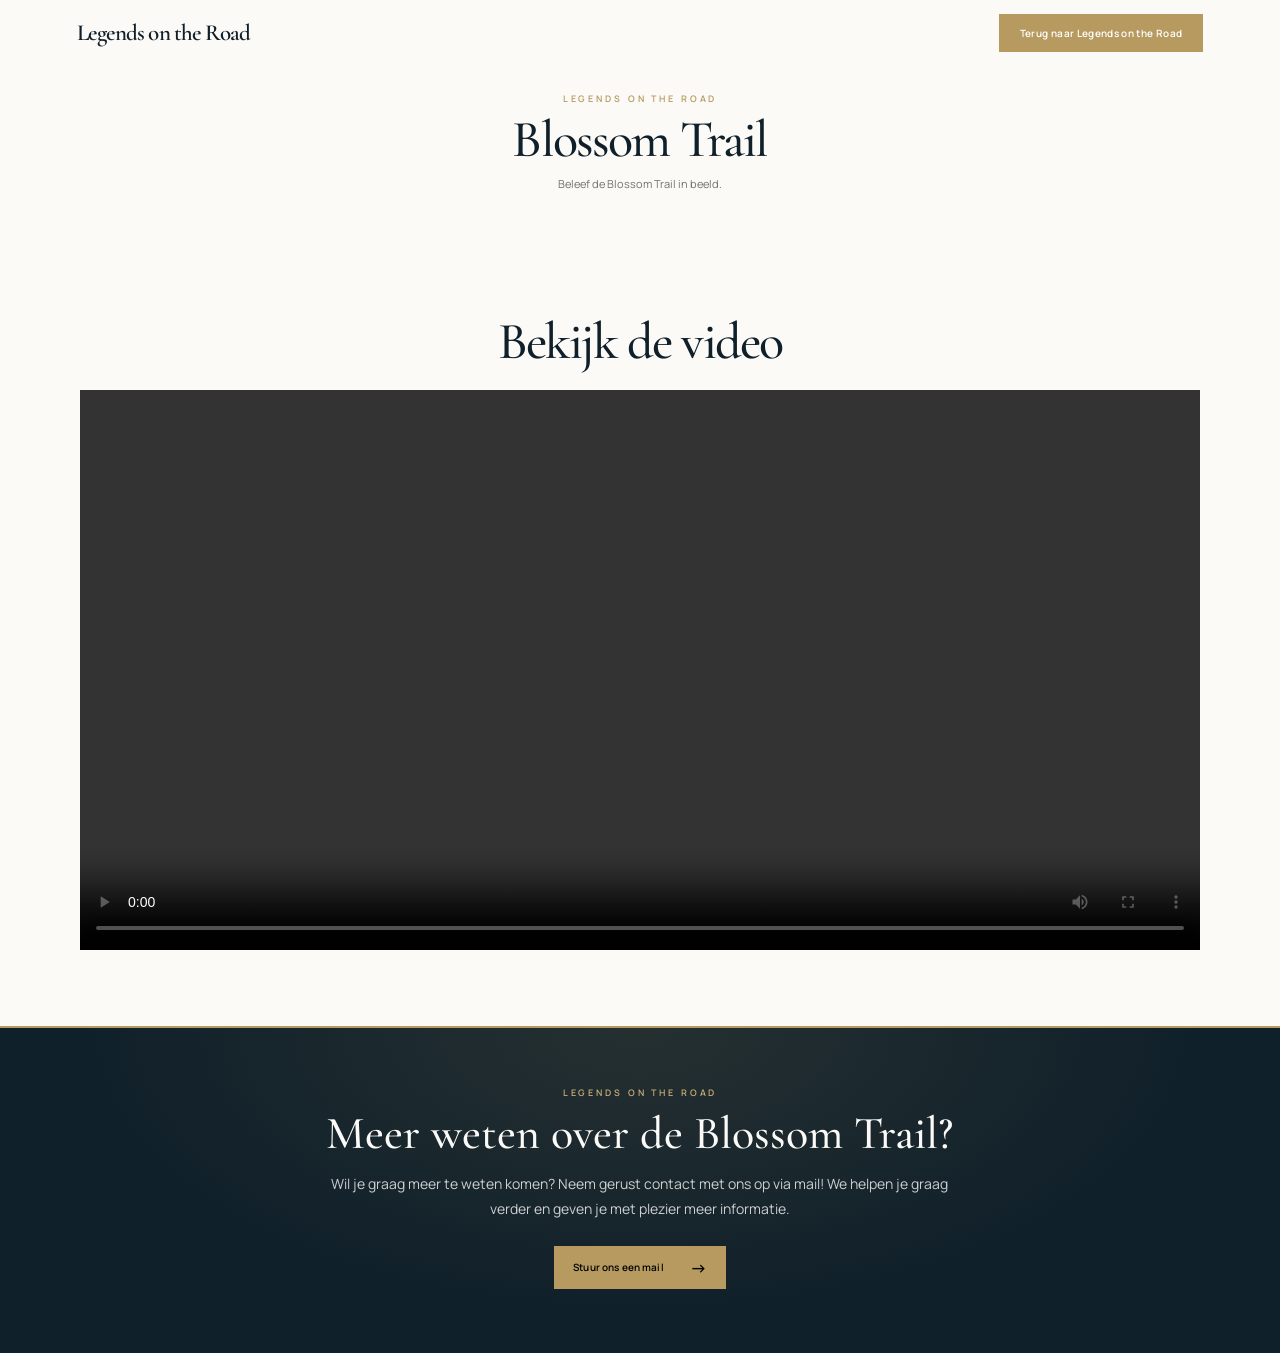
==== blossom-trail.html @ 5935bf8f "Fix Blossom Trail stylesheet cache Co-authored-by: Copilot <223556219+Copilot@users.noreply.github.c" ====
<!doctype html>
<html lang="nl-BE">
<head>
	<meta charset="utf-8">
	<meta name="viewport" content="width=device-width, initial-scale=1">
	<meta name="description" content="Bekijk de video van de Blossom Trail van Legends on the Road.">
	<link rel="preconnect" href="https://fonts.googleapis.com">
	<link rel="preconnect" href="https://fonts.gstatic.com" crossorigin>
	<link href="https://fonts.googleapis.com/css2?family=Cormorant+Garamond:wght@400;500;600;700&family=Manrope:wght@400;500;600;700&display=swap" rel="stylesheet">
	<link rel="stylesheet" href="css/style.css?v=3">
	<script src="js/rally-options.js" defer></script>
	<title>Blossom Trail | Legends on the Road</title>
</head>
<body class="tour-page">
	<header>
		<nav class="site-navigation" aria-label="Hoofdnavigatie">
			<a class="brand-wordmark" href="index.html">Legends on the Road</a>
			<a class="contact-btn" href="index.html#home">Terug naar Legends on the Road</a>
		</nav>
	</header>

	<main>
		<section class="photo-gallery wrap" aria-labelledby="blossom-title">
			<div class="gallery-heading">
				<p class="eyebrow">LEGENDS ON THE ROAD</p>
				<h1 id="blossom-title">Blossom Trail</h1>
				<p>Beleef de Blossom Trail in beeld.</p>
			</div>
		</section>

		<section class="tour-video wrap" aria-labelledby="blossom-video-title">
			<div class="gallery-heading tour-video-heading">
				<h2 id="blossom-video-title">Bekijk de video</h2>
			</div>
			<video controls playsinline preload="metadata">
				<source src="video/blossom-trail.mp4" type="video/mp4">
				Je browser ondersteunt geen HTML-video.
			</video>
		</section>

		<section class="blossom-contact" aria-labelledby="blossom-contact-title">
			<div class="blossom-contact-inner wrap">
				<p class="eyebrow">LEGENDS ON THE ROAD</p>
				<h2 id="blossom-contact-title">Meer weten over de Blossom Trail?</h2>
				<p class="blossom-contact-copy">Wil je graag meer te weten komen? Neem gerust contact met ons op via mail! We helpen je graag verder en geven je met plezier meer informatie.</p>
				<button class="primary-btn" type="button" id="open-contact" aria-haspopup="dialog" aria-controls="contact-dialog">Stuur ons een mail <span>→</span></button>
			</div>
		</section>
	</main>

	<dialog class="rally-options" id="contact-dialog" aria-labelledby="contact-dialog-title">
		<div class="rally-options-heading">
			<div>
				<p class="eyebrow">BLOSSOM TRAIL</p>
				<h2 id="contact-dialog-title">Neem contact op</h2>
			</div>
			<button class="rally-options-close" type="button" aria-label="Sluiten" data-close-contact>×</button>
		</div>
		<p>Wil je graag meer te weten komen over de Blossom Trail? Stuur ons gerust een e-mail. We helpen je graag verder.</p>
		<p class="contact-email">Mail ons via <a href="mailto:info@legendsontheroad.be">info@legendsontheroad.be</a>.</p>
	</dialog>
</body>
</html>
---- css/style.css ----
:root {
	--ink: #10202a;
	--ink-soft: #182b35;
	--paper: #f5f2ec;
	--paper-light: #fbfaf7;
	--gold: #b69a60;
	--gold-light: #c7ad76;
	--muted: #b6b5b0;
	--serif: "Cormorant Garamond", Georgia, serif;
	--sans: "Manrope", Arial, sans-serif;
}

* {
	box-sizing: border-box;
}

.visually-hidden {
	position: absolute;
	width: 1px;
	height: 1px;
	padding: 0;
	margin: -1px;
	overflow: hidden;
	clip: rect(0, 0, 0, 0);
	white-space: nowrap;
	border: 0;
}

html {
	scroll-behavior: smooth;
}

body {
	margin: 0;
	background: var(--paper-light);
	color: var(--ink);
	font-family: var(--sans);
	font-size: 14px;
	-webkit-font-smoothing: antialiased;
}

a {
	color: inherit;
	text-decoration: none;
}

.site-header {
	position: relative;
	isolation: isolate;
	min-height: 520px;
	overflow: hidden;
	background:
		radial-gradient(ellipse at 72% 56%, rgba(182, 154, 96, 0.2), transparent 32%),
		linear-gradient(105deg, rgba(10, 20, 25, 0.94) 0%, rgba(15, 27, 31, 0.72) 49%, rgba(16, 25, 27, 0.2) 100%),
		linear-gradient(180deg, #35423c 0%, #242c29 54%, #111a1c 100%);
	color: var(--paper-light);
}

.home-page .site-header {
	min-height: 100vh;
	min-height: 100svh;
	background:
		linear-gradient(90deg, rgba(10, 20, 25, 0.76) 0%, rgba(10, 20, 25, 0.38) 48%, rgba(10, 20, 25, 0.05) 100%),
		url("../images/home-hero.png") center / cover no-repeat;
	background-position: center, center calc(50% + 20px);
}

.home-page .site-navigation {
	position: relative;
	min-height: 72px;
	background: transparent;
	color: var(--paper-light);
}

.home-page .brand {
	position: absolute;
	top: calc(50% + 56px);
	left: 50%;
	transform: translate(-50%, -50%);
}

.home-page .brand-wordmark {
	font-size: clamp(40px, 7vw, 96px);
	font-weight: 700;
	line-height: 0.8;
}

.home-page .contact-btn {
	margin-left: auto;
}

.home-page .hero-inner {
	align-items: flex-start;
	justify-content: flex-start;
	width: 96%;
	min-height: calc(100vh - 72px);
	min-height: calc(100svh - 72px);
	margin-left: 2%;
	margin-right: auto;
	padding-top: clamp(116px, calc(4vh + 96px), 132px);
}

.home-page .hero-copy {
	text-align: left;
}

.home-page .hero-tagline {
	position: absolute;
	bottom: 64px;
	left: 50%;
	margin: 0;
	transform: translateX(-50%);
	color: var(--paper-light);
	font-family: var(--serif);
	font-size: clamp(22px, 3.4vw, 40px);
	font-weight: 500;
	line-height: 0.9;
	letter-spacing: 0.02em;
	text-align: center;
	white-space: nowrap;
}

.home-page .hero-tagline-dash {
	font-family: Arial, sans-serif;
}

.home-page .hero-copy > .hero-welcome {
	justify-content: flex-start;
}

.home-page .hero-copy h1 {
	margin-bottom: 180px;
}

.home-page .hero-copy > p:not(.hero-welcome) {
	margin: 150px 0 14px;
	font-size: clamp(14px, 1.3vw, 17px);
}

.home-page .hero-copy .primary-btn {
	margin-right: auto;
	margin-left: 0;
}

.site-header::before,
.site-header::after {
	position: absolute;
	z-index: -1;
	content: "";
	pointer-events: none;
}

.home-page .site-header::before,
.home-page .site-header::after {
	display: none;
}

.site-header::before {
	inset: 70px 0 0;
	background:
		linear-gradient(90deg, rgba(12, 22, 26, 0.48), transparent 76%),
		repeating-linear-gradient(90deg, transparent 0 14%, rgba(20, 27, 23, 0.2) 14.3% 14.7%, transparent 15% 23%),
		radial-gradient(ellipse at 78% 42%, rgba(214, 174, 99, 0.52), transparent 16%),
		linear-gradient(165deg, transparent 0 65%, rgba(13, 18, 18, 0.48) 65.3% 66%, transparent 66.3%);
	opacity: 0.9;
}

.site-header::after {
	right: -8%;
	bottom: 0;
	width: 66%;
	height: 39%;
	background: linear-gradient(165deg, transparent 0 45%, rgba(8, 14, 16, 0.55) 45.4% 46%, transparent 46.4%);
}

.site-navigation {
	display: flex;
	align-items: center;
	justify-content: space-between;
	gap: 32px;
	min-height: 72px;
	padding: 0 max(6vw, calc((100vw - 1240px) / 2));
	background: var(--paper-light);
	color: var(--ink);
}

.brand-wordmark {
	font-family: var(--serif);
	font-size: 23px;
	font-weight: 600;
	letter-spacing: -0.04em;
	white-space: nowrap;
}

.site-navigation ul {
	display: flex;
	align-items: center;
	gap: clamp(22px, 3.3vw, 52px);
	margin: 0;
	padding: 0;
	list-style: none;
}

.site-navigation li,
.contact-btn {
	font-size: 10px;
	font-weight: 600;
	letter-spacing: 0.035em;
}

.site-navigation li a {
	transition: color 180ms ease;
}

.site-navigation li a:hover,
.site-navigation li a:focus-visible {
	color: var(--gold);
}

.contact-btn {
	padding: 12px 21px;
	border: 0;
	background: var(--gold);
	color: #fff;
	font-family: var(--sans);
	cursor: pointer;
	transition: background-color 180ms ease;
}

.contact-btn:hover,
.contact-btn:focus-visible {
	background: #987c45;
}

.hero-inner {
	display: flex;
	align-items: center;
	width: min(1120px, 88%);
	min-height: 448px;
	margin: 0 auto;
	padding: 56px 0 72px;
}

.hero-copy {
	max-width: 600px;
}

.hero-copy > .hero-welcome {
	display: flex;
	align-items: center;
	gap: 12px;
	margin: 0 0 18px;
	color: var(--gold-light);
	font-size: 10px;
	font-weight: 600;
	letter-spacing: 0.18em;
	text-transform: uppercase;
}

.hero-welcome::before {
	width: 28px;
	height: 1px;
	background: var(--gold-light);
	content: "";
}

.hero-copy h1 {
	margin: 0 0 14px;
	font-family: var(--serif);
	font-size: clamp(46px, 6.2vw, 76px);
	font-weight: 500;
	line-height: 0.9;
	letter-spacing: -0.045em;
}

.hero-copy h1 span {
	color: #e4d6b7;
}

.hero-copy > p {
	margin: 22px 0 28px;
	color: rgba(255, 255, 255, 0.83);
	font-size: 12px;
	letter-spacing: 0.025em;
}

.primary-btn {
	display: inline-flex;
	align-items: center;
	justify-content: space-between;
	gap: 26px;
	min-height: 43px;
	padding: 0 19px;
	border: 0;
	background: var(--gold);
	color: #030303;
	font-size: 10px;
	font-weight: 600;
	font-family: var(--sans);
	letter-spacing: 0.015em;
	cursor: pointer;
	transition: background-color 180ms ease, transform 180ms ease;
}

.primary-btn:hover,
.primary-btn:focus-visible {
	transform: translateY(-1px);
	background: #987c45;
}

.primary-btn span {
	font-size: 17px;
	line-height: 1;
}

.rally-options {
	width: min(520px, calc(100% - 32px));
	max-width: none;
	max-height: calc(100vh - 32px);
	padding: clamp(26px, 5vw, 40px);
	overflow-y: auto;
	border: 1px solid #ded9ce;
	background: var(--paper-light);
	color: var(--ink);
	box-shadow: 0 24px 70px rgba(10, 20, 25, 0.28);
}

.rally-options[open] {
	display: block;
}

.rally-options::backdrop {
	background: rgba(10, 20, 25, 0.72);
	backdrop-filter: blur(3px);
}

.rally-options-heading {
	display: flex;
	align-items: flex-start;
	justify-content: space-between;
	gap: 18px;
}

#rally-options .rally-options-heading {
	margin-bottom: 20px;
}

.rally-options-heading .eyebrow {
	margin-bottom: 8px;
	color: var(--gold);
	font-size: 9px;
	letter-spacing: 0.12em;
}

.rally-options h2 {
	margin: 0;
	font-family: var(--serif);
	font-size: clamp(30px, 6vw, 40px);
	font-weight: 500;
	line-height: 1;
}

.rally-options-close {
	display: grid;
	flex: 0 0 36px;
	width: 36px;
	height: 36px;
	place-items: center;
	border: 1px solid #ded9ce;
	background: transparent;
	color: var(--ink);
	font: 400 25px/1 var(--sans);
	cursor: pointer;
}

.rally-options > p {
	margin: 16px 0 22px;
	color: #70716b;
	font-size: 12px;
	line-height: 1.6;
}

.contact-email a {
	color: var(--ink);
	font-weight: 600;
	text-decoration: underline;
	text-decoration-color: var(--gold);
	text-underline-offset: 3px;
}

.contact-requirements {
	display: grid;
	gap: 7px;
	margin: -8px 0 18px;
	padding-left: 20px;
	color: #70716b;
	font-size: 12px;
	line-height: 1.5;
}

.contact-requirements li::marker {
	color: var(--gold);
}

.rally-options > .contact-email {
	margin: 16px 0 0;
}

.rally-options-links {
	display: grid;
	gap: 10px;
}

.rally-options-links .primary-btn {
	width: 100%;
	text-align: left;
}

.rally-options-links .blossom-trail-btn {
	color: #fff;
}

.rally-options-links .primary-btn.light {
	border: 1px solid var(--gold);
	color: var(--ink);
}

.divider {
	display: flex;
	align-items: center;
	gap: 22px;
	padding: 19px 0;
	color: var(--gold);
	text-align: center;
}

.divider::before,
.divider::after {
	flex: 1;
	height: 1px;
	background: #ded9ce;
	content: "";
}

.divider span,
.eyebrow,
.partners-header {
	font-size: 9px;
	font-weight: 600;
	letter-spacing: 0.32em;
}

.photo-gallery {
	padding-top: 26px;
	padding-bottom: 66px;
	scroll-margin-top: 20px;
}

.home-page .photo-gallery,
.home-page main > .divider {
	display: none;
}

.gallery-page main {
	min-height: calc(100vh - 72px);
}

.gallery-heading {
	margin-bottom: 25px;
	text-align: center;
}

.gallery-heading .eyebrow {
	margin: 0 0 9px;
	color: var(--gold);
}

.gallery-heading h1,
.gallery-heading h2 {
	margin: 0;
	font-family: var(--serif);
	font-size: clamp(36px, 4.5vw, 52px);
	font-weight: 500;
	line-height: 1;
	letter-spacing: -0.035em;
}

.gallery-heading > p:last-child {
	margin: 10px 0 0;
	color: #70716b;
	font-size: 11px;
}

.gallery-grid {
	max-width: 850px;
	margin: 0 auto;
}

.gallery-grid img {
	display: none;
	width: 100%;
	height: clamp(240px, 56vw, 520px);
	background: #e7e2d8;
	object-fit: cover;
}

.tour-page .gallery-grid img {
	object-fit: contain;
}

.gallery-grid img.is-active {
	display: block;
	animation: gallery-fade-in 280ms ease-out;
}

@keyframes gallery-fade-in {
	from {
		opacity: 0.55;
	}

	to {
		opacity: 1;
	}
}

.gallery-controls {
	display: flex;
	align-items: center;
	justify-content: center;
	gap: 22px;
	margin: 17px auto 0;
}

.gallery-arrow {
	min-height: 40px;
	padding: 0 15px;
	border: 1px solid #ded9ce;
	background: transparent;
	color: var(--ink);
	font: 600 10px var(--sans);
	cursor: pointer;
	transition: border-color 180ms ease, background-color 180ms ease, color 180ms ease;
}

.gallery-arrow:hover,
.gallery-arrow:focus-visible {
	border-color: var(--gold);
	background: var(--gold);
	color: #fff;
}

.gallery-status {
	min-width: 52px;
	color: #70716b;
	font-size: 10px;
	font-variant-numeric: tabular-nums;
	text-align: center;
}

.wrap {
	width: min(1120px, 88%);
	margin-right: auto;
	margin-left: auto;
}

.next-rally {
	display: grid;
	grid-template-columns: 1.08fr 0.92fr;
	min-height: 390px;
	margin-top: 8px;
	background: var(--ink);
	color: var(--paper-light);
}

.rally-image {
	position: relative;
	min-height: 350px;
	overflow: hidden;
	background:
		linear-gradient(180deg, rgba(19, 34, 35, 0.08), rgba(14, 26, 30, 0.2)),
		repeating-linear-gradient(90deg, transparent 0 11%, rgba(29, 37, 28, 0.36) 11.3% 12%, transparent 12.3% 21%),
		radial-gradient(ellipse at 58% 18%, #ddc18a 0, #997b4c 20%, #425044 54%, #182526 100%);
}

.rally-image img {
	display: block;
	width: 100%;
	height: 100%;
	min-height: 350px;
	object-fit: contain;
}

.rally-content {
	display: flex;
	flex-direction: column;
	align-items: flex-start;
	justify-content: center;
	padding: clamp(34px, 5vw, 68px);
}

.eyebrow {
	margin: 0 0 14px;
	color: var(--gold-light);
}

.rally-content h2 {
	margin: 0;
	font-family: var(--serif);
	font-size: clamp(35px, 4vw, 50px);
	font-weight: 500;
	line-height: 0.98;
	letter-spacing: -0.035em;
}

.date {
	margin: 13px 0 0;
	color: #e0d2b0;
	font-family: var(--serif);
	font-size: 20px;
}

.rule {
	width: 36px;
	height: 1px;
	margin: 21px 0 16px;
	background: var(--gold);
}

.summary,
.price {
	margin: 0;
	color: rgba(255, 255, 255, 0.78);
	font-size: 11px;
	line-height: 1.7;
}

.price {
	margin-top: 8px;
}

.primary-btn.light {
	margin-top: 22px;
}

.route-strip {
	display: grid;
	grid-template-columns: repeat(4, 1fr);
	margin-top: 0;
	padding: 27px 0;
	background: var(--ink);
	color: var(--paper-light);
}

.route-item {
	display: flex;
	flex-direction: column;
	align-items: center;
	gap: 6px;
	padding: 0 12px;
	text-align: center;
}

.route-item + .route-item {
	border-left: 1px solid rgba(255, 255, 255, 0.14);
}

.route-item span {
	font-family: var(--serif);
	font-size: 17px;
}

.route-item small {
	color: var(--gold-light);
	font-size: 9px;
	letter-spacing: 0.08em;
}

.partners {
	padding: 39px 0 48px;
	text-align: center;
}

.partners-header {
	margin-bottom: 25px;
	color: var(--gold);
}

.partners-grid {
	display: grid;
	grid-template-columns: repeat(4, 1fr);
	align-items: center;
	gap: 20px;
	color: #62635e;
	font-family: var(--serif);
	font-size: clamp(17px, 2vw, 23px);
	font-weight: 600;
}

.partners-grid img {
	display: block;
	width: 100%;
	height: 110px;
	object-fit: contain;
}

.tour-hero {
	position: relative;
	isolation: isolate;
	display: flex;
	align-items: center;
	min-height: 510px;
	overflow: hidden;
	background:
		linear-gradient(90deg, rgba(10, 20, 25, 0.93), rgba(10, 20, 25, 0.32)),
		radial-gradient(ellipse at 72% 46%, rgba(216, 177, 101, 0.68), transparent 23%),
		linear-gradient(145deg, #53604d 0%, #293832 47%, #101c22 100%);
	color: var(--paper-light);
}

.tour-hero::before,
.tour-hero::after {
	position: absolute;
	z-index: -1;
	content: "";
	pointer-events: none;
}

.tour-hero::before {
	inset: 0;
	background:
		repeating-linear-gradient(90deg, transparent 0 12%, rgba(15, 24, 19, 0.28) 12.3% 13%, transparent 13.3% 22%),
		linear-gradient(165deg, transparent 0 69%, rgba(9, 16, 18, 0.66) 69.3% 70%, transparent 70.3%);
}

.tour-hero::after {
	right: 0;
	bottom: 0;
	left: 0;
	height: 42%;
	background: linear-gradient(0deg, rgba(9, 16, 18, 0.42), transparent);
}

.tour-hero-content {
	width: min(1120px, 88%);
	margin: 0 auto;
	padding: 72px 0 90px;
}

.tour-hero h1 {
	margin: 0;
	font-family: var(--serif);
	font-size: clamp(64px, 9vw, 108px);
	font-weight: 500;
	line-height: 0.78;
	letter-spacing: -0.055em;
}

.tour-hero h1 span {
	color: #e4d6b7;
}

.tour-hero-content > p:not(.eyebrow) {
	margin: 25px 0 29px;
	color: rgba(255, 255, 255, 0.85);
	font-size: 13px;
}

.tour-hero-note {
	position: absolute;
	right: max(6vw, calc((100vw - 1240px) / 2));
	bottom: 26px;
	color: rgba(255, 255, 255, 0.72);
	font-size: 9px;
	letter-spacing: 0.3em;
}

.tour-intro {
	max-width: 760px;
	padding-top: 88px;
	padding-bottom: 88px;
	text-align: center;
}

.tour-intro .eyebrow {
	color: var(--gold);
}

.tour-intro h2,
.tour-section-heading h2,
.tour-details h2 {
	margin: 0;
	font-family: var(--serif);
	font-size: clamp(39px, 5vw, 58px);
	font-weight: 500;
	line-height: 0.98;
	letter-spacing: -0.035em;
}

.tour-intro > p:last-child {
	max-width: 620px;
	margin: 20px auto 0;
	color: #64665f;
	font-size: 13px;
	line-height: 1.9;
}

.tour-route {
	display: grid;
	grid-template-columns: 0.7fr 1.3fr;
	gap: 64px;
	padding-top: 54px;
	padding-bottom: 75px;
	border-top: 1px solid #ded9ce;
}

.tour-section-heading .eyebrow,
.tour-details .eyebrow {
	color: var(--gold);
}

.tour-stops {
	border-top: 1px solid #ded9ce;
}

.tour-stop {
	display: grid;
	grid-template-columns: 42px 1fr auto;
	align-items: center;
	gap: 16px;
	padding: 19px 0;
	border-bottom: 1px solid #ded9ce;
}

.tour-stop-number {
	color: var(--gold);
	font-family: var(--serif);
	font-size: 22px;
}

.tour-stop h3 {
	margin: 0;
	font-family: var(--serif);
	font-size: 23px;
	font-weight: 600;
}

.tour-stop p {
	margin: 4px 0 0;
	color: #70716b;
	font-size: 10px;
}

.tour-stop small {
	color: #858176;
	font-size: 8px;
	font-weight: 600;
	letter-spacing: 0.16em;
}

.tour-participants {
	padding-top: 24px;
	padding-bottom: 78px;
}

.tour-participants > .tour-section-heading {
	max-width: 530px;
	margin-bottom: 30px;
}

.tour-participants > .tour-section-heading > p:last-child {
	margin: 12px 0 0;
	color: #70716b;
	font-size: 12px;
	line-height: 1.7;
}

.participant-grid {
	display: grid;
	grid-template-columns: repeat(3, minmax(0, 1fr));
	gap: 16px;
	margin: 0;
	padding: 0;
	list-style: none;
}

.participants-more {
	display: flex;
	flex-direction: column;
	margin-top: 22px;
}

.participants-more summary {
	display: flex;
	width: fit-content;
	margin: 0 auto 22px;
	cursor: pointer;
	list-style: none;
}

.participants-more summary::-webkit-details-marker {
	display: none;
}

.participants-more summary span {
	transition: transform 180ms ease;
}

.participants-more[open] summary span {
	transform: rotate(180deg);
}

.participants-more[open] > .participant-grid {
	order: 1;
}

.participants-more[open] > summary {
	order: 2;
	margin-top: 22px;
	margin-bottom: 0;
}

.participant-card {
	position: relative;
	min-height: 154px;
	padding: 24px 21px 19px;
	border: 1px solid #e5e0d7;
	background: #fffefa;
}

.participant-number {
	position: absolute;
	top: 17px;
	right: 19px;
	color: var(--gold);
	font-family: var(--serif);
	font-size: 17px;
}

.participant-card h3 {
	min-height: 47px;
	margin: 0;
	padding-right: 32px;
	font-family: var(--serif);
	font-size: 20px;
	font-weight: 600;
	line-height: 1.05;
}

.participant-copilot {
	margin: -2px 0 8px;
	color: #858176;
	font-size: 9px;
	font-style: italic;
}

.participant-car {
	display: flex;
	justify-content: space-between;
	gap: 10px;
	margin: 14px 0 0;
	padding-top: 10px;
	border-top: 1px solid #e5e0d7;
	color: #62635e;
	font-size: 10px;
}

.participant-car span {
	color: var(--gold);
	font-variant-numeric: tabular-nums;
}

.tour-details {
	padding: 58px 0;
	background: var(--ink);
	color: var(--paper-light);
}

.tour-details-inner {
	display: grid;
	grid-template-columns: 1fr 1fr;
	align-items: center;
	gap: 60px;
}

.tour-facts {
	border-top: 1px solid rgba(255, 255, 255, 0.18);
}

.tour-facts div {
	display: flex;
	justify-content: space-between;
	gap: 20px;
	padding: 15px 0;
	border-bottom: 1px solid rgba(255, 255, 255, 0.18);
	font-size: 11px;
}

.tour-facts span {
	color: rgba(255, 255, 255, 0.64);
}

.tour-facts strong {
	font-weight: 500;
	text-align: right;
}

.tour-back {
	display: flex;
	justify-content: center;
	padding-top: 34px;
	padding-bottom: 42px;
}

:focus-visible {
	outline: 2px solid var(--gold);
	outline-offset: 4px;
}

@media (max-width: 760px) {
	.site-navigation {
		flex-wrap: wrap;
		gap: 0 18px;
		padding: 15px 6%;
	}

	.brand-wordmark {
		font-size: 21px;
	}

	.home-page .brand-wordmark {
		font-size: clamp(23px, 6vw, 28px);
	}

	.site-navigation ul {
		order: 3;
		justify-content: space-between;
		width: 100%;
		gap: 12px;
		padding-top: 14px;
	}

	.site-navigation li {
		font-size: 9px;
	}

	.contact-btn {
		margin-left: auto;
		padding: 10px 15px;
	}

	.site-header {
		min-height: 470px;
	}

	.hero-inner {
		min-height: 398px;
	}

	.next-rally {
		grid-template-columns: 1fr;
	}

	.rally-image,
	.rally-image img {
		min-height: 280px;
		max-height: 360px;
	}

	.rally-content {
		padding: 36px 8%;
	}

	.tour-route,
	.tour-details-inner {
		grid-template-columns: 1fr;
		gap: 30px;
	}

	.participant-grid {
		grid-template-columns: repeat(2, minmax(0, 1fr));
	}

	.tour-intro {
		padding-top: 65px;
		padding-bottom: 65px;
	}
}

@media (max-width: 360px) {
	.home-page .brand-wordmark {
		font-size: 20px;
	}

	.home-page .contact-btn {
		padding-right: 10px;
		padding-left: 10px;
	}
}

@media (max-width: 480px) {
	.site-navigation ul {
		flex-wrap: wrap;
		justify-content: flex-start;
		column-gap: 19px;
		row-gap: 10px;
	}

	.site-header {
		min-height: 430px;
	}

	.hero-inner {
		min-height: 358px;
		padding-top: 44px;
	}

	.home-page .hero-inner {
		padding-top: 116px;
	}

	.hero-copy h1 {
		font-size: clamp(43px, 12vw, 58px);
	}

	.wrap {
		width: 90%;
	}

	.divider {
		gap: 12px;
		padding: 17px 0;
	}

	.divider span {
		font-size: 8px;
		letter-spacing: 0.2em;
		white-space: nowrap;
	}

	.rally-image,
	.rally-image img {
		min-height: 225px;
	}

	.photo-gallery {
		padding-top: 20px;
		padding-bottom: 46px;
	}

	.gallery-controls {
		gap: 12px;
	}

	.gallery-arrow {
		min-height: 38px;
		padding: 0 11px;
	}

	.route-strip {
		grid-template-columns: repeat(2, 1fr);
		gap: 21px 0;
		padding: 25px 0;
	}

	.route-item:nth-child(3) {
		border-left: 0;
	}

	.partners-grid {
		grid-template-columns: repeat(2, 1fr);
		row-gap: 21px;
	}

	.tour-hero {
		min-height: 430px;
	}

	.tour-hero h1 {
		font-size: clamp(58px, 16vw, 78px);
	}

	.tour-hero-note {
		right: 5%;
		font-size: 7px;
	}

	.tour-route {
		padding-top: 38px;
		padding-bottom: 48px;
	}

	.tour-stop {
		grid-template-columns: 32px 1fr;
		gap: 12px;
	}

	.tour-stop small {
		grid-column: 2;
	}

	.tour-details {
		padding: 45px 0;
	}

	.tour-participants {
		padding-bottom: 55px;
	}

	.participant-grid {
		gap: 10px;
	}

	.participant-card {
		min-height: 150px;
		padding: 21px 13px 15px;
	}

	.participant-card h3 {
		font-size: 18px;
	}

	.participant-number {
		top: 12px;
		right: 12px;
		font-size: 15px;
	}

	.participant-car {
		font-size: 9px;
	}
}

@media (prefers-reduced-motion: reduce) {
	html {
		scroll-behavior: auto;
	}

	.gallery-grid img.is-active {
		animation: none;
	}

	* {
		transition-duration: 0.01ms !important;
	}
}

.tour-page {
	background: var(--paper-light);
}

.tour-page .site-navigation {
	min-height: 66px;
}

.tour-page .tour-hero {
	display: grid;
	grid-template-columns: 1.08fr 0.92fr;
	align-items: stretch;
	width: min(1120px, 88%);
	min-height: 0;
	margin: 24px auto 0;
	background: var(--ink);
}

.tour-page .tour-hero::before,
.tour-page .tour-hero::after {
	display: none;
}

.tour-hero-image {
	min-height: 0;
	background: var(--ink);
}

.tour-hero-image img {
	display: block;
	width: 100%;
	height: auto;
	object-fit: contain;
}

.tour-page .tour-hero-content {
	align-self: center;
	width: auto;
	margin: 0;
	padding: clamp(28px, 4vw, 52px);
}

.tour-page .tour-hero-content .eyebrow {
	margin: 0 0 12px;
	color: var(--gold-light);
	font-size: 8px;
	letter-spacing: 0.25em;
}

.tour-page .tour-hero h1 {
	font-size: clamp(36px, 4.4vw, 56px);
	line-height: 0.94;
	letter-spacing: -0.04em;
}

.tour-page .tour-hero-date {
	margin: 9px 0 0;
	color: #e0d2b0;
	font-family: var(--serif);
	font-size: 20px;
}

.tour-page .tour-hero-content > p:not(.eyebrow) {
	margin: 13px 0 0;
	font-size: 10px;
	line-height: 1.7;
}

.tour-page .tour-hero-content .tour-hero-price {
	color: rgba(255, 255, 255, 0.78);
	font-size: 9px;
}

.tour-page .tour-hero-content .primary-btn {
	min-height: 36px;
	margin-top: 16px;
	font-size: 9px;
}

.tour-poster {
	display: flex;
	justify-content: center;
	padding: 34px 6%;
	background: var(--ink);
}

.tour-poster img {
	display: block;
	width: min(100%, 430px);
	height: auto;
}

.tour-page .tour-route {
	display: block;
	padding: 30px 0 22px;
	background: var(--ink);
	color: var(--paper-light);
}

.tour-video {
	padding-top: 34px;
	padding-bottom: 0;
}

.tour-video-heading {
	margin-bottom: 22px;
}

.tour-video video {
	display: block;
	width: 100%;
	max-height: 620px;
	background: #101c22;
	object-fit: contain;
}

.blossom-contact {
	margin-top: 76px;
	padding: 58px 6% 64px;
	border-top: 2px solid var(--gold);
	background:
		radial-gradient(ellipse at 50% 0, rgba(182, 154, 96, 0.13), transparent 62%),
		var(--ink);
	color: var(--paper-light);
	text-align: center;
}

.blossom-contact-inner .eyebrow {
	margin: 0 0 10px;
	color: var(--gold-light);
}

.blossom-contact h2 {
	margin: 0;
	font-family: var(--serif);
	font-size: clamp(32px, 4vw, 46px);
	font-weight: 500;
	line-height: 1.05;
}

.blossom-contact-copy {
	max-width: 650px;
	margin: 14px auto 0;
	color: rgba(255, 255, 255, 0.78);
	line-height: 1.8;
}

.blossom-contact .primary-btn {
	margin-top: 24px;
}

.tour-route-inner {
	display: grid;
	grid-template-columns: 1fr;
}

.tour-page .tour-route .tour-section-heading {
	margin-bottom: 18px;
	text-align: center;
}

.tour-page .tour-route .tour-section-heading .eyebrow {
	margin-bottom: 6px;
	color: var(--gold-light);
}

.tour-page .tour-route .tour-section-heading h2 {
	font-size: clamp(34px, 4.5vw, 46px);
}

.tour-page .tour-stops {
	display: grid;
	grid-template-columns: repeat(4, minmax(0, 1fr));
	border-top: 1px solid rgba(255, 255, 255, 0.17);
}

.tour-page .tour-stop {
	display: flex;
	flex-direction: column;
	justify-content: center;
	gap: 6px;
	min-width: 0;
	padding: 15px 10px;
	border: 0;
	text-align: center;
}

.tour-page .tour-stop + .tour-stop {
	border-left: 1px solid rgba(255, 255, 255, 0.17);
}

.tour-page .tour-stop-number {
	color: var(--gold-light);
	font-size: 17px;
}

.tour-page .tour-stop h3 {
	color: var(--paper-light);
	font-size: 19px;
}

.tour-page .tour-stop p {
	color: rgba(255, 255, 255, 0.68);
	font-size: 9px;
}

.tour-page .tour-stop small {
	color: var(--gold-light);
	font-size: 7px;
}

.tour-page .tour-participants {
	width: auto;
	margin: 0;
	padding: 36px 0 50px;
	background: var(--ink);
	color: var(--paper-light);
}

.tour-participants-inner {
	display: block;
}

.tour-page .tour-participants > .tour-participants-inner > .tour-section-heading {
	max-width: none;
	margin-bottom: 22px;
	text-align: center;
}

.tour-page .tour-participants .tour-section-heading .eyebrow {
	margin-bottom: 8px;
	color: var(--gold-light);
}

.tour-page .tour-participants .tour-section-heading h2 {
	font-size: clamp(37px, 5vw, 54px);
}

.tour-page .tour-participants > .tour-participants-inner > .tour-section-heading > p:last-child {
	margin: 8px 0 0;
	color: rgba(255, 255, 255, 0.72);
	font-family: var(--serif);
	font-size: 17px;
}

.tour-page .participant-grid {
	gap: 14px;
}

.tour-page .participant-card {
	min-width: 0;
	padding: 0 0 16px;
	border: 0;
	border-bottom: 1px solid rgba(255, 255, 255, 0.18);
	background: transparent;
}

.tour-page .participant-number {
	z-index: 1;
	top: 10px;
	right: 10px;
	display: grid;
	width: 31px;
	height: 31px;
	place-items: center;
	background: rgba(16, 32, 42, 0.82);
	color: var(--gold-light);
	font-size: 15px;
}

.tour-page .participant-card h3 {
	min-height: 0;
	padding: 0;
	color: var(--paper-light);
	font-size: 21px;
}

.tour-page .participant-copilot {
	margin: 4px 0 0;
	color: rgba(255, 255, 255, 0.63);
}

.tour-page .participant-car {
	margin-top: 9px;
	padding-top: 8px;
	border-color: rgba(255, 255, 255, 0.18);
	color: rgba(255, 255, 255, 0.78);
}

.tour-page .participants-more {
	margin-top: 18px;
}

.tour-page .participants-more summary {
	margin-bottom: 18px;
}

.tour-page .participants-more[open] > summary {
	margin-top: 20px;
	margin-bottom: 0;
}

.tour-page .participants-more .participant-card {
	padding: 18px 18px 16px;
	border: 1px solid rgba(255, 255, 255, 0.18);
	background: rgba(255, 255, 255, 0.035);
}

.tour-page .tour-details {
	padding: 34px 0;
	background: var(--paper);
	color: var(--ink);
}

.tour-page .tour-details .eyebrow {
	color: var(--gold);
}

.tour-page .tour-details h2 {
	font-size: clamp(32px, 4vw, 44px);
}

.tour-page .tour-facts {
	border-color: #d9d3c9;
}

.tour-page .tour-facts div {
	border-color: #d9d3c9;
}

.tour-page .tour-facts span {
	color: #70716b;
}

.tour-page .tour-facts strong {
	color: var(--ink);
}

.tour-registration {
	padding: 48px 0;
	background: var(--paper-light);
}

.tour-registration .tour-section-heading {
	margin-bottom: 24px;
	text-align: center;
}

.tour-registration .tour-section-heading .eyebrow {
	margin-bottom: 10px;
	color: var(--gold);
}

.tour-registration .tour-section-heading h2 {
	font-size: clamp(32px, 4vw, 44px);
}

.registration-action {
	display: flex;
	justify-content: center;
}

.tour-page .tour-partners {
	background: var(--paper-light);
}

.tour-page .tour-partners .partners {
	padding-top: 28px;
	padding-bottom: 34px;
}

.tour-page .tour-partners .partners-header {
	margin-bottom: 18px;
}

.tour-page .tour-partners .partners-grid {
	grid-template-columns: repeat(4, minmax(0, 1fr));
	gap: 20px;
}

.tour-page .tour-partners .partners-grid img {
	display: block;
	width: 100%;
	height: 110px;
	object-fit: contain;
}

.tour-page .tour-back {
	padding-top: 18px;
	padding-bottom: 30px;
}

@media (max-width: 760px) {
	.tour-page .tour-hero {
		grid-template-columns: 1fr 0.92fr;
		width: 90%;
		margin-top: 15px;
	}

	.tour-page .tour-hero-content {
		padding: 22px;
	}

	.tour-page .tour-stops {
		grid-template-columns: repeat(4, minmax(0, 1fr));
	}

	.tour-page .tour-stop {
		padding-right: 6px;
		padding-left: 6px;
	}

	.tour-page .tour-stop h3 {
		font-size: 16px;
	}
}

@media (max-width: 520px) {
	.tour-video {
		padding-top: 22px;
	}

	.tour-page .tour-hero {
		grid-template-columns: 1fr;
	}

	.tour-page .tour-hero-content {
		padding: 25px 7%;
	}

	.tour-page .tour-hero h1 {
		font-size: 43px;
	}

	.tour-page .tour-intro {
		padding: 34px 5% 26px;
	}

	.tour-page .tour-stops {
		grid-template-columns: repeat(2, minmax(0, 1fr));
	}

	.tour-page .tour-stop:nth-child(3) {
		border-left: 0;
	}

	.tour-page .tour-stop:nth-child(n + 3) {
		border-top: 1px solid rgba(255, 255, 255, 0.17);
	}

	.tour-page .tour-participants {
		padding-top: 30px;
	}

	.tour-registration {
		padding: 34px 0;
	}

	.tour-page .participant-grid {
		grid-template-columns: 1fr;
		gap: 17px;
	}

	.tour-page .tour-partners .partners-grid {
		grid-template-columns: repeat(2, 1fr);
		row-gap: 18px;
	}

	.tour-page .tour-partners .partners-grid img {
		height: 90px;
	}
}
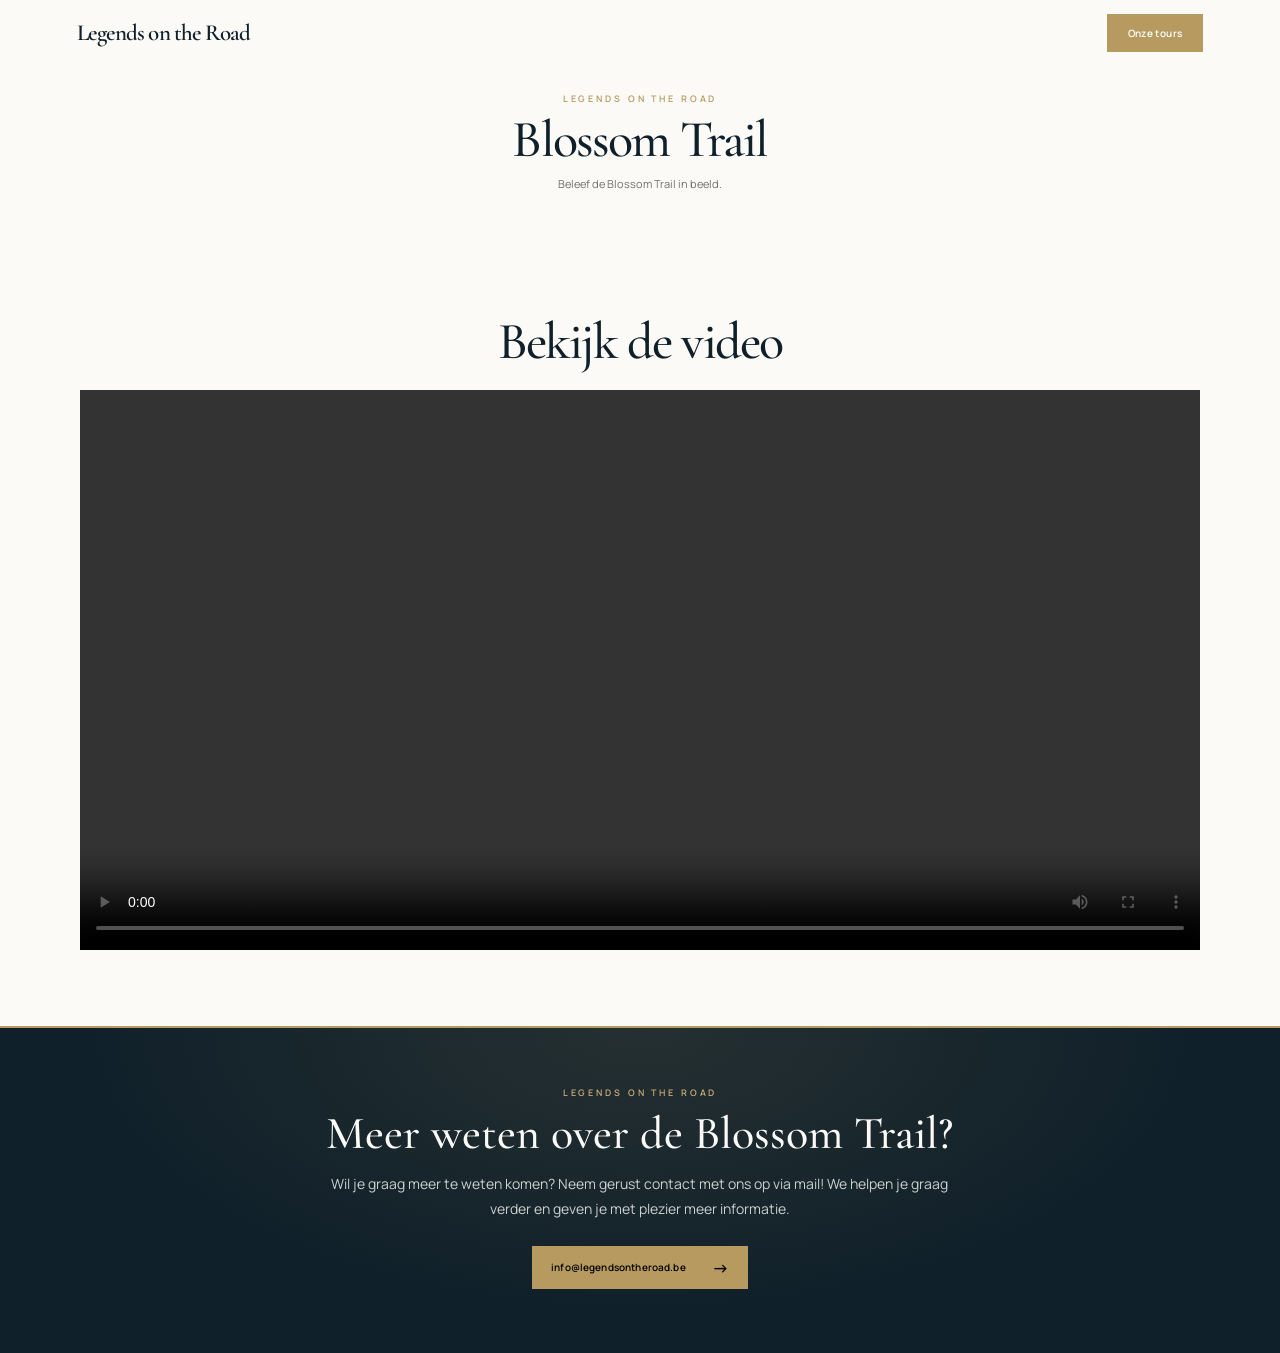
==== commit f61d325d: "lente" ====
--- a/blossom-trail.html
+++ b/blossom-trail.html
@@ -8,14 +8,13 @@
 	<link rel="preconnect" href="https://fonts.gstatic.com" crossorigin>
 	<link href="https://fonts.googleapis.com/css2?family=Cormorant+Garamond:wght@400;500;600;700&family=Manrope:wght@400;500;600;700&display=swap" rel="stylesheet">
 	<link rel="stylesheet" href="css/style.css?v=3">
-	<script src="js/rally-options.js" defer></script>
 	<title>Blossom Trail | Legends on the Road</title>
 </head>
 <body class="tour-page">
 	<header>
 		<nav class="site-navigation" aria-label="Hoofdnavigatie">
 			<a class="brand-wordmark" href="index.html">Legends on the Road</a>
-			<a class="contact-btn" href="index.html#home">Terug naar Legends on the Road</a>
+			<a class="contact-btn" href="index.html#open-rally-options">Onze tours</a>
 		</nav>
 	</header>
 
@@ -43,21 +42,9 @@
 				<p class="eyebrow">LEGENDS ON THE ROAD</p>
 				<h2 id="blossom-contact-title">Meer weten over de Blossom Trail?</h2>
 				<p class="blossom-contact-copy">Wil je graag meer te weten komen? Neem gerust contact met ons op via mail! We helpen je graag verder en geven je met plezier meer informatie.</p>
-				<button class="primary-btn" type="button" id="open-contact" aria-haspopup="dialog" aria-controls="contact-dialog">Stuur ons een mail <span>→</span></button>
+				<a class="primary-btn" href="mailto:info@legendsontheroad.be">info@legendsontheroad.be <span>→</span></a>
 			</div>
 		</section>
 	</main>
-
-	<dialog class="rally-options" id="contact-dialog" aria-labelledby="contact-dialog-title">
-		<div class="rally-options-heading">
-			<div>
-				<p class="eyebrow">BLOSSOM TRAIL</p>
-				<h2 id="contact-dialog-title">Neem contact op</h2>
-			</div>
-			<button class="rally-options-close" type="button" aria-label="Sluiten" data-close-contact>×</button>
-		</div>
-		<p>Wil je graag meer te weten komen over de Blossom Trail? Stuur ons gerust een e-mail. We helpen je graag verder.</p>
-		<p class="contact-email">Mail ons via <a href="mailto:info@legendsontheroad.be">info@legendsontheroad.be</a>.</p>
-	</dialog>
 </body>
 </html>
--- a/css/style.css
+++ b/css/style.css
@@ -423,6 +423,7 @@
 .rally-options-links .primary-btn.light {
 	border: 1px solid var(--gold);
 	color: var(--ink);
+	margin-top: 0;
 }
 
 .divider {
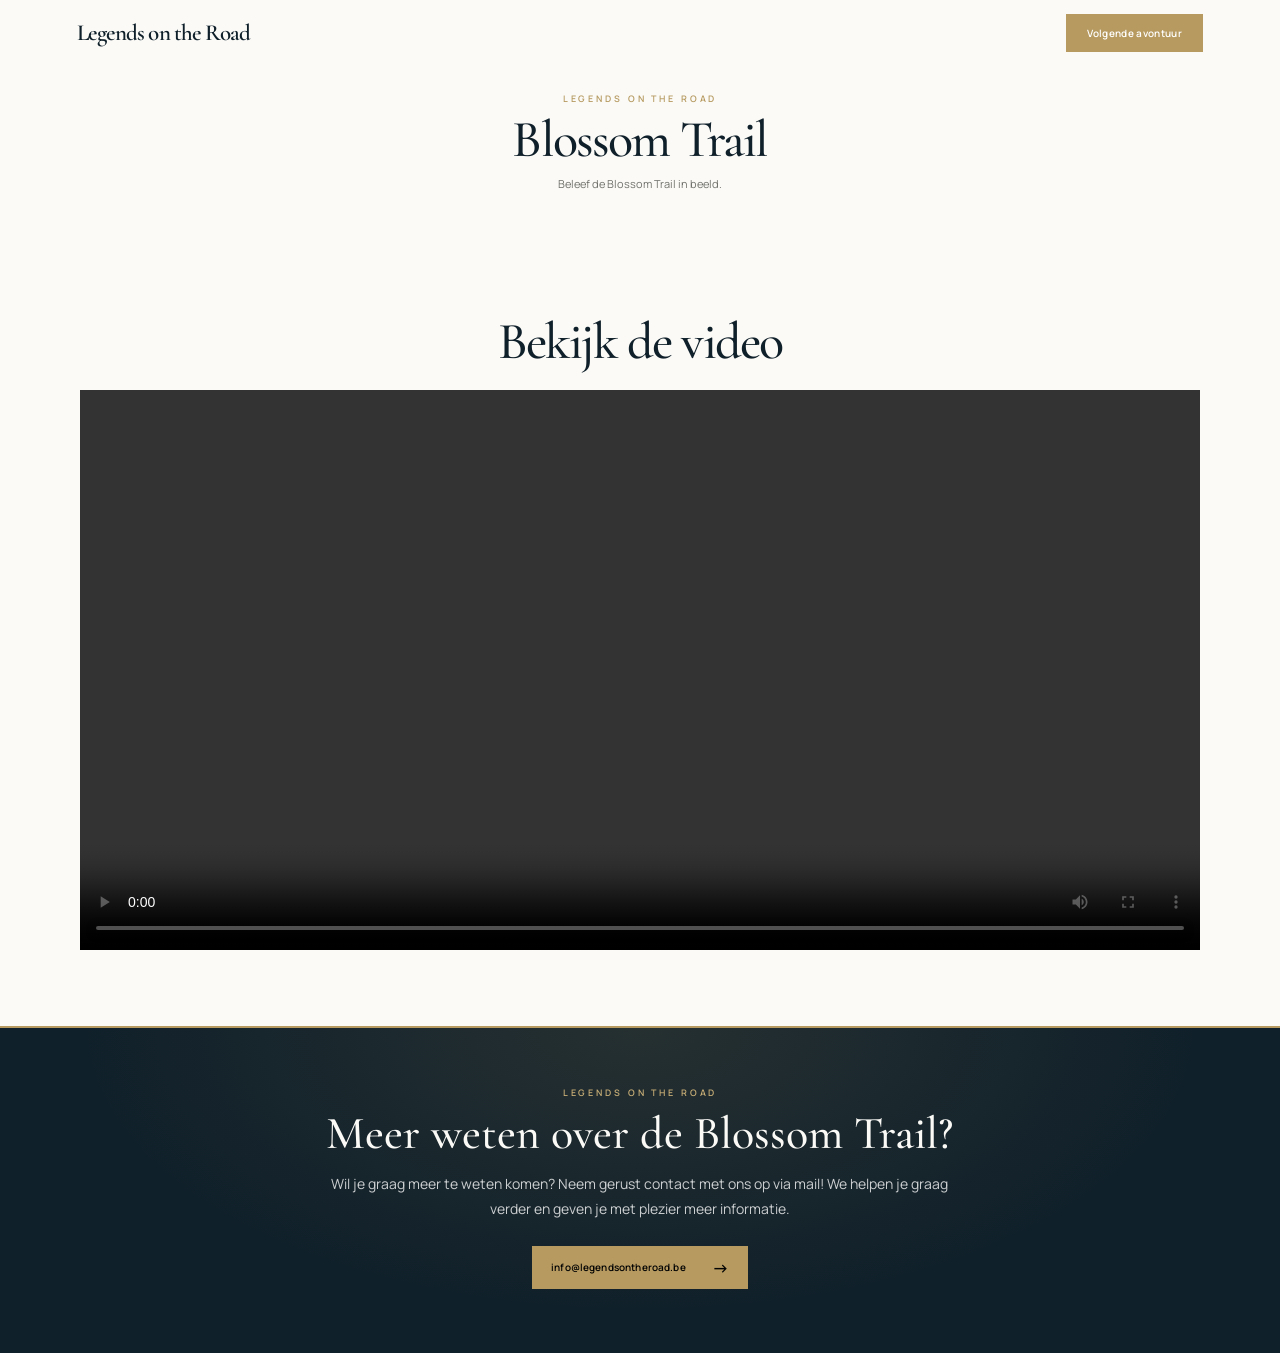
==== commit 82b1179f: "nieuw" ====
--- a/blossom-trail.html
+++ b/blossom-trail.html
@@ -14,7 +14,7 @@
 	<header>
 		<nav class="site-navigation" aria-label="Hoofdnavigatie">
 			<a class="brand-wordmark" href="index.html">Legends on the Road</a>
-			<a class="contact-btn" href="index.html#open-rally-options">Onze tours</a>
+			<a class="contact-btn" href="index.html#rally">Volgende avontuur</a>
 		</nav>
 	</header>
 
--- a/css/style.css
+++ b/css/style.css
@@ -1717,3 +1717,1010 @@
 		height: 90px;
 	}
 }
+
+.home-page {
+	--home-forest: #172822;
+	--home-cream: #f6f3ec;
+	--home-paper: #eee9df;
+	--home-gold: #b7a37b;
+	background: var(--home-cream);
+	color: var(--home-forest);
+}
+
+.home-header {
+	position: relative;
+	z-index: 1;
+	display: flex;
+	align-items: center;
+	justify-content: space-between;
+	gap: 34px;
+	min-height: 94px;
+	padding: 0 max(6vw, calc((100vw - 1260px) / 2));
+	background: var(--home-forest);
+	color: var(--home-cream);
+}
+
+.home-brand {
+	display: flex;
+	flex: 0 0 auto;
+	flex-direction: column;
+	gap: 4px;
+	font-family: var(--serif);
+	font-size: 27px;
+	font-weight: 600;
+	line-height: 0.9;
+	letter-spacing: -0.035em;
+	white-space: nowrap;
+}
+
+.home-brand small {
+	font-family: var(--sans);
+	font-size: 8px;
+	font-weight: 600;
+	letter-spacing: 0.36em;
+	text-transform: uppercase;
+}
+
+.home-navigation {
+	display: flex;
+	align-items: center;
+	justify-content: flex-end;
+	gap: clamp(16px, 2.5vw, 36px);
+	font-size: 10px;
+	font-weight: 600;
+	white-space: nowrap;
+}
+
+.home-navigation a,
+.home-footer a {
+	transition: color 180ms ease;
+}
+
+.home-navigation a:hover,
+.home-navigation a:focus-visible,
+.home-footer a:hover,
+.home-footer a:focus-visible {
+	color: var(--home-gold);
+}
+
+.home-contact-link {
+	padding: 13px 22px;
+	border: 1px solid rgba(238, 233, 223, 0.38);
+}
+
+.home-hero {
+	position: relative;
+	display: flex;
+	min-height: max(650px, calc(100svh - 94px));
+	align-items: flex-start;
+	overflow: hidden;
+	background:
+		linear-gradient(180deg, rgba(10, 22, 22, 0.58) 0%, rgba(10, 22, 22, 0.3) 44%, rgba(10, 22, 22, 0.08) 70%, rgba(10, 22, 22, 0.48) 100%),
+		url("../images/jaguar-startpagina.jpeg") center / cover no-repeat;
+	color: #fff;
+}
+
+.home-hero-inner {
+	width: min(1060px, 84%);
+	margin: 0 auto;
+	padding: clamp(40px, 5vw, 66px) 0 120px;
+}
+
+.home-eyebrow {
+	margin: 0 0 19px;
+	color: #8a7048;
+	font-size: 9px;
+	font-weight: 600;
+	letter-spacing: 0.28em;
+	line-height: 1.5;
+	text-transform: uppercase;
+}
+
+.home-hero .home-eyebrow {
+	color: #e2d5b9;
+}
+
+.home-hero h1 {
+	max-width: 740px;
+	margin: 0;
+	font-family: var(--serif);
+	font-size: clamp(48px, 6vw, 76px);
+	font-weight: 500;
+	line-height: 0.91;
+	letter-spacing: -0.045em;
+}
+
+.home-hero h1 em {
+	color: #e5d7b8;
+	font-weight: 500;
+}
+
+.home-hero-copy {
+	margin: 22px 0 20px;
+	color: rgba(255, 255, 255, 0.87);
+	font-size: 12px;
+	line-height: 1.8;
+}
+
+.home-button {
+	display: inline-flex;
+	min-height: 46px;
+	align-items: center;
+	justify-content: space-between;
+	gap: 26px;
+	padding: 0 20px;
+	background: #d3bd93;
+	color: #19251f;
+	font-size: 10px;
+	font-weight: 600;
+	transition: background-color 180ms ease, transform 180ms ease;
+}
+
+.home-button:hover,
+.home-button:focus-visible {
+	transform: translateY(-1px);
+	background: #e3d2b1;
+}
+
+.home-button span {
+	font-size: 18px;
+	line-height: 1;
+}
+
+.home-hero-foot {
+	position: absolute;
+	right: 8%;
+	bottom: 29px;
+	left: 8%;
+	display: flex;
+	justify-content: space-between;
+	gap: 20px;
+	color: rgba(255, 255, 255, 0.82);
+	font-size: 9px;
+	letter-spacing: 0.08em;
+}
+
+.home-ribbon {
+	display: flex;
+	min-height: 71px;
+	align-items: center;
+	justify-content: space-between;
+	gap: 28px;
+	padding: 18px max(8vw, calc((100vw - 1060px) / 2));
+	background: var(--home-forest);
+	color: var(--home-cream);
+}
+
+.home-ribbon p {
+	margin: 0;
+	font-family: var(--serif);
+	font-size: 17px;
+}
+
+.home-ribbon p > span:first-child,
+.home-ribbon a {
+	font-family: var(--sans);
+	font-size: 9px;
+	font-weight: 600;
+	letter-spacing: 0.12em;
+	text-transform: uppercase;
+}
+
+.home-ribbon p > span:first-child {
+	color: var(--home-gold);
+}
+
+.ribbon-divider {
+	margin: 0 10px;
+	color: var(--home-gold);
+}
+
+.home-ribbon a {
+	flex: 0 0 auto;
+	color: #e4d6b7;
+	text-transform: none;
+}
+
+.home-section {
+	padding-right: max(8vw, calc((100vw - 1060px) / 2));
+	padding-left: max(8vw, calc((100vw - 1060px) / 2));
+}
+
+.home-intro {
+	display: grid;
+	grid-template-columns: 1fr 0.92fr;
+	align-items: center;
+	gap: 12%;
+	padding-top: 100px;
+	padding-bottom: 100px;
+}
+
+.home-intro h2,
+.home-event h2,
+.home-experience h2,
+.home-archive h2,
+.home-partners h2,
+.home-contact h2 {
+	margin: 0;
+	font-family: var(--serif);
+	font-size: clamp(43px, 5vw, 62px);
+	font-weight: 500;
+	line-height: 0.94;
+	letter-spacing: -0.045em;
+}
+
+.home-copy {
+	color: #505a52;
+	font-size: 12px;
+	line-height: 1.9;
+}
+
+.home-copy p,
+p.home-copy {
+	margin: 0 0 18px;
+}
+
+.home-copy strong {
+	color: var(--home-forest);
+}
+
+.home-signature {
+	margin: 25px 0 0;
+	color: #8a7048;
+	font-family: var(--serif);
+	font-size: 23px;
+	font-style: italic;
+}
+
+.home-event {
+	display: grid;
+	grid-template-columns: 0.92fr 1.08fr;
+	align-items: center;
+	gap: clamp(44px, 8vw, 100px);
+	padding-top: 30px;
+	padding-bottom: 100px;
+}
+
+.home-event-image {
+	width: 100%;
+	aspect-ratio: 1122 / 1402;
+	overflow: hidden;
+	background: #d7d1c5;
+}
+
+.home-event-image img {
+	display: block;
+	width: 100%;
+	height: 100%;
+	object-fit: contain;
+}
+
+.home-event-content .home-eyebrow {
+	margin-bottom: 12px;
+}
+
+.home-event h2 {
+	font-size: clamp(48px, 5.5vw, 70px);
+}
+
+.home-event-content > .home-copy {
+	margin: 21px 0 0;
+}
+
+.home-date {
+	display: flex;
+	align-items: center;
+	gap: 18px;
+	margin: 27px 0 20px;
+	padding: 17px 0;
+	border-top: 1px solid #d6d0c5;
+	border-bottom: 1px solid #d6d0c5;
+}
+
+.home-date strong {
+	color: #8a7048;
+	font-family: var(--serif);
+	font-size: 52px;
+	font-weight: 500;
+	line-height: 1;
+}
+
+.home-date span {
+	color: #77766f;
+	font-size: 9px;
+	font-weight: 600;
+	letter-spacing: 0.1em;
+	line-height: 1.8;
+}
+
+.home-event .home-button {
+	margin-top: 8px;
+}
+
+.home-note {
+	margin: 17px 0 0;
+	color: #77766f;
+	font-size: 10px;
+	font-style: italic;
+}
+
+.home-experience {
+	padding-top: 90px;
+	padding-bottom: 100px;
+	background: var(--home-forest);
+	color: var(--home-cream);
+}
+
+.home-experience > .home-eyebrow {
+	color: var(--home-gold);
+	text-align: center;
+}
+
+.home-experience h2 {
+	margin-bottom: 55px;
+	text-align: center;
+}
+
+.home-pillars {
+	display: grid;
+	grid-template-columns: repeat(3, minmax(0, 1fr));
+	gap: 22px;
+}
+
+.home-pillars article {
+	min-height: 214px;
+	padding: 24px 23px;
+	border-top: 1px solid rgba(183, 163, 123, 0.68);
+	background: rgba(255, 255, 255, 0.035);
+}
+
+.home-number {
+	color: var(--home-gold);
+	font-size: 9px;
+	font-weight: 600;
+	letter-spacing: 0.17em;
+	text-transform: uppercase;
+}
+
+.home-pillars h3 {
+	margin: 23px 0 12px;
+	font-family: var(--serif);
+	font-size: 27px;
+	font-weight: 500;
+}
+
+.home-pillars p {
+	margin: 0;
+	color: rgba(246, 243, 236, 0.75);
+	font-size: 10px;
+	line-height: 1.9;
+}
+
+.home-archive {
+	display: flex;
+	align-items: center;
+	justify-content: space-between;
+	gap: 50px;
+	padding-top: 100px;
+	padding-bottom: 100px;
+	background: var(--home-cream);
+}
+
+.home-archive .home-copy {
+	margin: 20px 0 0;
+}
+
+.home-archive .home-button,
+.home-partners .home-button,
+.home-contact .home-button {
+	background: var(--home-forest);
+	color: var(--home-cream);
+}
+
+.home-archive .home-button:hover,
+.home-archive .home-button:focus-visible,
+.home-partners .home-button:hover,
+.home-partners .home-button:focus-visible,
+.home-contact .home-button:hover,
+.home-contact .home-button:focus-visible {
+	background: #2a4036;
+}
+
+.home-partners {
+	display: grid;
+	grid-template-columns: 0.95fr 1.05fr;
+	gap: 12%;
+	padding-top: 94px;
+	padding-bottom: 100px;
+	background: var(--home-paper);
+}
+
+.home-partners .home-copy {
+	margin: 0 0 17px;
+}
+
+.home-partner-actions {
+	display: flex;
+	flex-wrap: wrap;
+	align-items: center;
+	gap: 18px 24px;
+	margin-top: 25px;
+}
+
+.home-partner-contact {
+	color: var(--home-forest);
+	font-size: 10px;
+	font-weight: 600;
+}
+
+.home-partner-contact:hover,
+.home-partner-contact:focus-visible {
+	color: #8a7048;
+}
+
+.home-contact {
+	padding-top: 90px;
+	padding-bottom: 95px;
+	text-align: center;
+}
+
+.home-contact .home-eyebrow {
+	margin-bottom: 13px;
+}
+
+.home-contact h2 {
+	font-size: clamp(42px, 5vw, 58px);
+}
+
+.home-contact > p:not(.home-eyebrow) {
+	margin: 17px 0 25px;
+	color: #626b63;
+	font-size: 12px;
+	line-height: 1.8;
+}
+
+.contact-form-section {
+	width: min(680px, 86%);
+	min-height: calc(100vh - 180px);
+	margin: 0 auto;
+	padding: 76px 0 90px;
+}
+
+.contact-form-section h1 {
+	margin: 0 0 24px;
+	font-family: var(--serif);
+	font-size: clamp(42px, 6vw, 64px);
+	font-weight: 500;
+	line-height: 1;
+	letter-spacing: -0.04em;
+}
+
+.contact-form-status {
+	margin: 0 0 24px;
+	padding: 14px 18px;
+	border-left: 2px solid var(--home-gold);
+	background: var(--home-paper);
+	color: var(--home-forest);
+	font-size: 13px;
+	line-height: 1.7;
+}
+
+.contact-form {
+	display: grid;
+	gap: 10px;
+}
+
+.contact-form label {
+	margin-top: 8px;
+	color: var(--home-forest);
+	font-size: 11px;
+	font-weight: 600;
+}
+
+.contact-form input {
+	width: 100%;
+	min-height: 46px;
+	padding: 10px 12px;
+	border: 1px solid #c9c3b9;
+	border-radius: 0;
+	background: #fffefa;
+	color: var(--home-forest);
+	font: inherit;
+	font-size: 13px;
+}
+
+.contact-form input:focus-visible {
+	outline: 2px solid var(--home-gold);
+	outline-offset: 2px;
+}
+
+.contact-form-optional {
+	color: #77766f;
+	font-weight: 400;
+}
+
+.contact-form-preview {
+	margin: 18px 0;
+	padding: 22px;
+	border-left: 2px solid var(--home-gold);
+	background: var(--home-paper);
+	color: #46534b;
+	font-size: 12px;
+	line-height: 1.8;
+}
+
+.contact-form-preview p {
+	margin: 0 0 14px;
+}
+
+.contact-form-preview p:last-child {
+	margin-bottom: 0;
+}
+
+.contact-form .home-button {
+	width: fit-content;
+	border: 0;
+	cursor: pointer;
+}
+
+.contact-form-trap {
+	position: absolute;
+	width: 1px;
+	height: 1px;
+	overflow: hidden;
+	clip: rect(0, 0, 0, 0);
+	white-space: nowrap;
+}
+
+.home-footer {
+	display: flex;
+	min-height: 83px;
+	align-items: center;
+	justify-content: space-between;
+	gap: 24px;
+	padding: 24px max(6vw, calc((100vw - 1260px) / 2));
+	border-top: 1px solid #e3ded4;
+	color: #68736b;
+	font-size: 9px;
+}
+
+.home-footer-brand {
+	color: var(--home-forest);
+	font-family: var(--serif);
+	font-size: 20px;
+	font-weight: 600;
+}
+
+.home-footer nav {
+	display: flex;
+	gap: 24px;
+	font-weight: 600;
+}
+
+@media (max-width: 980px) {
+	.home-header {
+		align-items: flex-start;
+		gap: 18px;
+		padding-top: 19px;
+		padding-bottom: 19px;
+	}
+
+	.home-navigation {
+		flex-wrap: wrap;
+		gap: 12px 18px;
+	}
+
+	.home-contact-link {
+		padding: 8px 12px;
+	}
+
+	.home-intro,
+	.home-partners {
+		gap: 8%;
+	}
+
+	.home-event {
+		gap: 42px;
+	}
+}
+
+@media (max-width: 700px) {
+	.home-header {
+		flex-direction: column;
+		gap: 16px;
+		padding: 17px 6%;
+	}
+
+	.home-brand {
+		font-size: 24px;
+	}
+
+	.home-navigation {
+		justify-content: flex-start;
+		gap: 10px 17px;
+		width: 100%;
+		font-size: 9px;
+		white-space: normal;
+	}
+
+	.home-contact-link {
+		padding: 0;
+		border: 0;
+	}
+
+	.home-hero {
+		min-height: max(640px, calc(100svh - 125px));
+		background-position: 56% center;
+	}
+
+	.home-hero-inner {
+		width: 88%;
+		padding-top: 54px;
+	}
+
+	.home-hero h1 {
+		font-size: clamp(43px, 10vw, 64px);
+	}
+
+	.home-hero-foot {
+		right: 6%;
+		left: 6%;
+		font-size: 8px;
+	}
+
+	.home-ribbon {
+		align-items: flex-start;
+		flex-direction: column;
+		gap: 10px;
+		padding: 19px 6%;
+	}
+
+	.home-ribbon p {
+		font-size: 16px;
+	}
+
+	.home-section {
+		padding-right: 7%;
+		padding-left: 7%;
+	}
+
+	.home-intro,
+	.home-event,
+	.home-partners {
+		grid-template-columns: 1fr;
+		gap: 30px;
+		padding-top: 68px;
+		padding-bottom: 68px;
+	}
+
+	.home-intro h2,
+	.home-event h2,
+	.home-archive h2,
+	.home-partners h2,
+	.home-contact h2 {
+		font-size: clamp(42px, 11vw, 56px);
+	}
+
+	.home-event {
+		gap: 32px;
+	}
+
+	.home-event-image {
+		aspect-ratio: 1122 / 1402;
+	}
+
+	.home-experience {
+		padding-top: 68px;
+		padding-bottom: 70px;
+	}
+
+	.home-experience h2 {
+		margin-bottom: 35px;
+		font-size: clamp(40px, 10vw, 54px);
+	}
+
+	.home-pillars {
+		grid-template-columns: 1fr;
+		gap: 14px;
+	}
+
+	.home-pillars article {
+		min-height: 0;
+	}
+
+	.home-pillars h3 {
+		margin-top: 15px;
+	}
+
+	.home-archive {
+		align-items: flex-start;
+		flex-direction: column;
+		gap: 26px;
+		padding-top: 70px;
+		padding-bottom: 70px;
+	}
+
+	.home-contact {
+		padding-top: 68px;
+		padding-bottom: 72px;
+	}
+
+	.home-footer {
+		flex-wrap: wrap;
+		padding: 22px 7%;
+	}
+
+	.home-footer span {
+		width: 100%;
+	}
+}
+
+@media (prefers-reduced-motion: reduce) {
+	.home-page .home-navigation a,
+	.home-page .home-footer a,
+	.home-page .home-button {
+		transition: none;
+	}
+}
+
+.archive-page {
+	--home-forest: #172822;
+	--home-cream: #f6f3ec;
+	--home-paper: #eee9df;
+	--home-gold: #b7a37b;
+	background: var(--home-cream);
+	color: var(--home-forest);
+}
+
+.archive-header {
+	min-height: 515px;
+	padding: 100px max(8vw, calc((100vw - 1060px) / 2)) 60px;
+	background: var(--home-forest);
+	color: var(--home-cream);
+}
+
+.archive-back-link {
+	display: inline-block;
+	margin: 0 0 38px;
+	color: #d3bd93;
+	font-size: 10px;
+}
+
+.archive-header .home-eyebrow {
+	margin-bottom: 30px;
+	color: var(--home-gold);
+}
+
+.archive-header h1 {
+	margin: 0;
+	font-family: var(--serif);
+	font-size: clamp(52px, 7vw, 82px);
+	font-weight: 500;
+	line-height: 0.96;
+	letter-spacing: -0.05em;
+}
+
+.archive-header h1 em {
+	color: #e5d7b8;
+	font-weight: 500;
+}
+
+.archive-header > p:last-child {
+	max-width: 620px;
+	margin: 27px 0 0;
+	color: rgba(246, 243, 236, 0.82);
+	font-size: 13px;
+	line-height: 1.9;
+}
+
+.rally-list {
+	width: min(1060px, 84%);
+	margin: 0 auto;
+	padding: 30px 0 100px;
+}
+
+.rally-entry {
+	display: grid;
+	grid-template-columns: 170px minmax(0, 1fr);
+	gap: 50px;
+	padding: 55px 0;
+	border-bottom: 1px solid #d9d3c9;
+}
+
+.rally-date {
+	display: flex;
+	align-items: flex-start;
+	flex-direction: column;
+	gap: 4px;
+	padding-top: 7px;
+	color: #8a7048;
+}
+
+.rally-date strong {
+	font-family: var(--serif);
+	font-size: 48px;
+	font-weight: 500;
+	line-height: 1;
+}
+
+.rally-date span {
+	font-size: 9px;
+	font-weight: 600;
+	letter-spacing: 0.15em;
+}
+
+.rally-opening {
+	display: block;
+	width: min(540px, 100%);
+	height: auto;
+	margin: 0 0 32px;
+}
+
+.rally-entry > div > .home-eyebrow {
+	margin-bottom: 11px;
+}
+
+.rally-entry h2 {
+	margin: 0 0 19px;
+	font-family: var(--serif);
+	font-size: clamp(38px, 4.5vw, 54px);
+	font-weight: 500;
+	line-height: 1;
+	letter-spacing: -0.035em;
+}
+
+.rally-entry .home-copy {
+	max-width: 760px;
+	margin: 0 0 15px;
+}
+
+.archive-route {
+	margin: 22px 0 28px;
+	color: #8a7048;
+	font-size: 8px;
+	font-weight: 600;
+	letter-spacing: 0.17em;
+	line-height: 1.8;
+}
+
+.archive-sponsors {
+	margin-top: 32px;
+	padding-top: 28px;
+	border-top: 1px solid #d9d3c9;
+}
+
+.archive-sponsors .home-eyebrow {
+	margin-bottom: 8px;
+}
+
+.archive-sponsors h3 {
+	margin: 0 0 10px;
+	font-family: var(--serif);
+	font-size: 29px;
+	font-weight: 500;
+}
+
+.archive-sponsors > .home-copy {
+	margin-bottom: 22px;
+}
+
+.sponsor-grid {
+	display: grid;
+	grid-template-columns: repeat(4, minmax(0, 1fr));
+	gap: 14px;
+}
+
+.sponsor-item {
+	min-width: 0;
+	margin: 0;
+	text-align: center;
+}
+
+.sponsor-image {
+	display: grid;
+	height: 120px;
+	place-items: center;
+	padding: 13px;
+	background: #fffefa;
+}
+
+.sponsor-image img {
+	display: block;
+	width: 100%;
+	height: 100%;
+	object-fit: contain;
+}
+
+.sponsor-item figcaption {
+	padding-top: 8px;
+	color: #626b63;
+	font-size: 9px;
+}
+
+.archive-gallery-link {
+	margin-top: 28px;
+	background: var(--home-forest);
+	color: var(--home-cream);
+}
+
+.archive-gallery-link:hover,
+.archive-gallery-link:focus-visible {
+	background: #2a4036;
+}
+
+.archive-next {
+	padding: 0 max(8vw, calc((100vw - 1060px) / 2)) 100px;
+	text-align: center;
+}
+
+.archive-next .home-eyebrow {
+	margin-bottom: 12px;
+}
+
+.archive-next h2 {
+	margin: 0;
+	font-family: var(--serif);
+	font-size: clamp(40px, 5vw, 58px);
+	font-weight: 500;
+	line-height: 1;
+	letter-spacing: -0.04em;
+}
+
+.archive-next .home-copy {
+	margin: 17px 0 22px;
+}
+
+.archive-next .home-button {
+	background: var(--home-forest);
+	color: var(--home-cream);
+}
+
+@media (max-width: 760px) {
+	.archive-header {
+		min-height: 0;
+		padding: 70px 7% 55px;
+	}
+
+	.archive-back-link {
+		margin-bottom: 32px;
+	}
+
+	.archive-header h1 {
+		font-size: clamp(48px, 11vw, 68px);
+	}
+
+	.rally-list {
+		width: 86%;
+		padding: 8px 0 70px;
+	}
+
+	.rally-entry {
+		grid-template-columns: 1fr;
+		gap: 19px;
+		padding: 42px 0;
+	}
+
+	.rally-date {
+		flex-direction: row;
+		align-items: baseline;
+		gap: 10px;
+		padding: 0;
+	}
+
+	.rally-date strong {
+		font-size: 35px;
+	}
+
+	.sponsor-grid {
+		grid-template-columns: repeat(2, minmax(0, 1fr));
+		row-gap: 18px;
+	}
+
+	.sponsor-image {
+		height: 104px;
+	}
+
+	.archive-next {
+		padding: 0 7% 70px;
+	}
+}
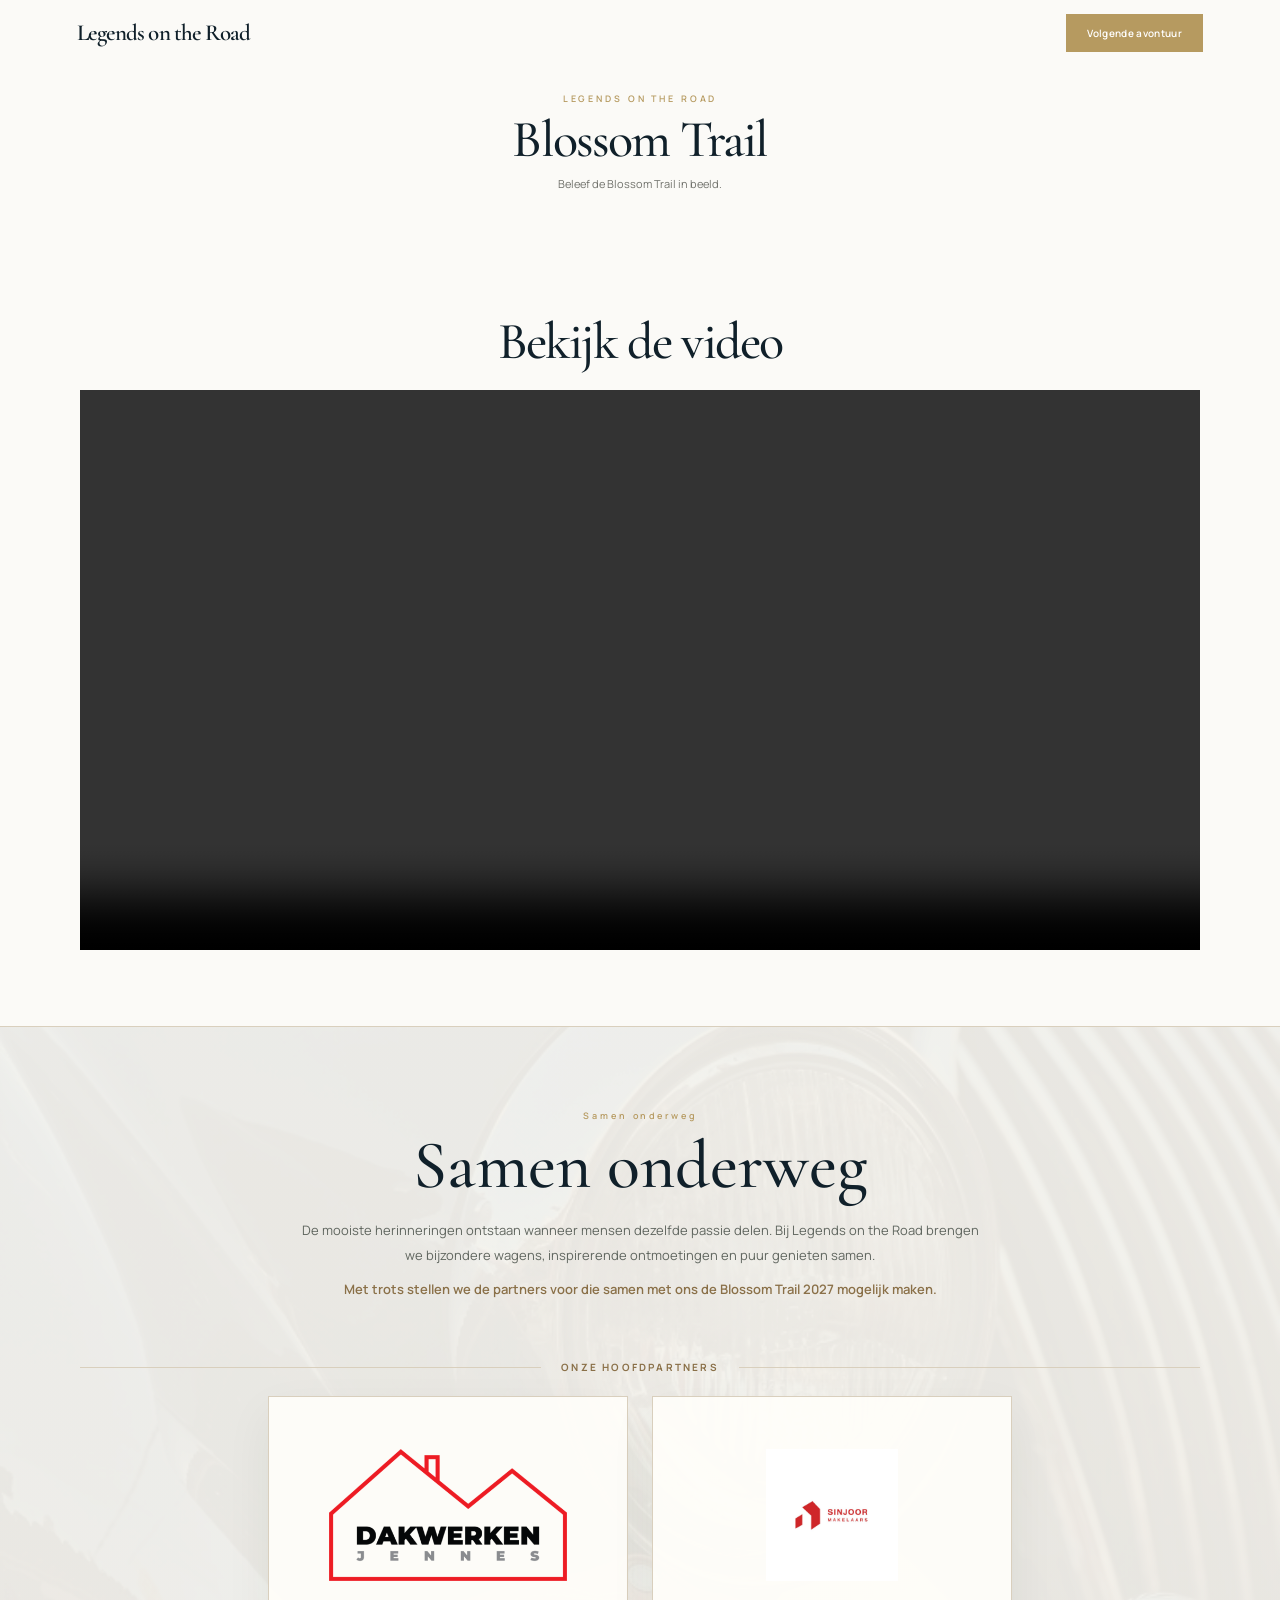
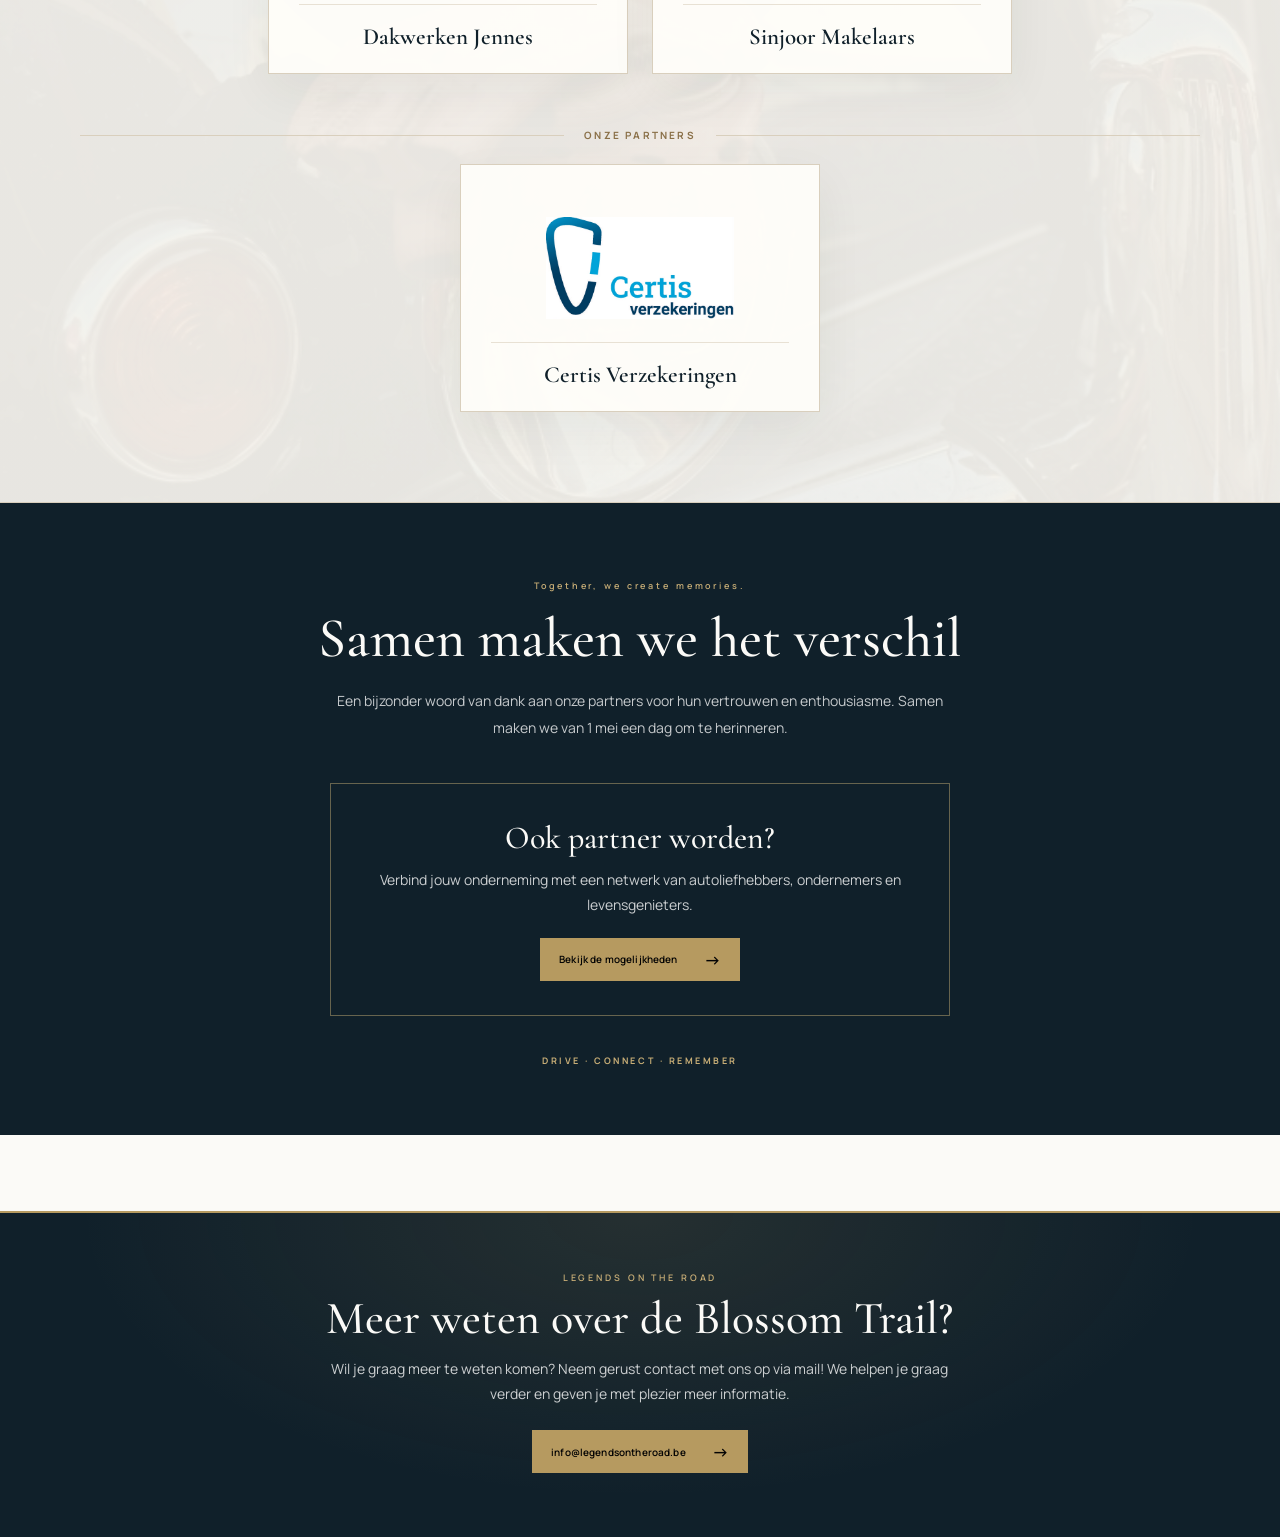
==== commit 7eb79190: "websites updates" ====
--- a/blossom-trail.html
+++ b/blossom-trail.html
@@ -37,6 +37,63 @@
 			</video>
 		</section>
 
+		<section class="blossom-partners" aria-labelledby="blossom-partners-title">
+			<div class="blossom-partners-inner wrap">
+				<header class="blossom-partners-heading">
+					<p class="eyebrow">Samen onderweg</p>
+					<h2 id="blossom-partners-title">Samen onderweg</h2>
+					<p>De mooiste herinneringen ontstaan wanneer mensen dezelfde passie delen. Bij Legends on the Road brengen we bijzondere wagens, inspirerende ontmoetingen en puur genieten samen.</p>
+					<p>Met trots stellen we de partners voor die samen met ons de Blossom Trail 2027 mogelijk maken.</p>
+				</header>
+
+				<div class="blossom-partner-group">
+					<h3>Onze hoofdpartners</h3>
+					<div class="blossom-partner-grid blossom-partner-grid-featured">
+						<article class="blossom-partner-card">
+							<div class="blossom-partner-logo">
+								<img src="images/partners/dakwerken-jennes-logo.png" alt="Logo Dakwerken Jennes" loading="lazy" decoding="async">
+							</div>
+							<h4>Dakwerken Jennes</h4>
+						</article>
+						<article class="blossom-partner-card">
+							<div class="blossom-partner-logo">
+								<img src="images/partners/sinjoor-makelaars.jpeg" alt="Logo Sinjoor Makelaars" loading="lazy" decoding="async">
+							</div>
+							<h4>Sinjoor Makelaars</h4>
+						</article>
+					</div>
+				</div>
+
+				<div class="blossom-partner-group blossom-partner-group-community">
+					<h3>Onze partners</h3>
+					<div class="blossom-partner-grid blossom-partner-grid-community">
+						<article class="blossom-partner-card">
+							<div class="blossom-partner-logo">
+								<img src="images/partners/certis-verzekeringen.jpeg" alt="Logo Certis Verzekeringen" loading="lazy" decoding="async">
+							</div>
+							<h4>Certis Verzekeringen</h4>
+						</article>
+					</div>
+				</div>
+			</div>
+		</section>
+
+		<section class="blossom-partner-thanks" aria-labelledby="blossom-partner-thanks-title">
+			<div class="blossom-partner-thanks-inner wrap">
+				<p class="eyebrow">Together, we create memories.</p>
+				<h2 id="blossom-partner-thanks-title">Samen maken we het verschil</h2>
+				<p>Een bijzonder woord van dank aan onze partners voor hun vertrouwen en enthousiasme. Samen maken we van 1 mei een dag om te herinneren.</p>
+
+				<div class="blossom-partner-cta">
+					<h3>Ook partner worden?</h3>
+					<p>Verbind jouw onderneming met een netwerk van autoliefhebbers, ondernemers en levensgenieters.</p>
+					<a class="primary-btn" href="contact.php?type=sponsor">Bekijk de mogelijkheden <span aria-hidden="true">→</span></a>
+				</div>
+
+				<p class="blossom-partner-motto">DRIVE · CONNECT · REMEMBER</p>
+			</div>
+		</section>
+
 		<section class="blossom-contact" aria-labelledby="blossom-contact-title">
 			<div class="blossom-contact-inner wrap">
 				<p class="eyebrow">LEGENDS ON THE ROAD</p>
--- a/css/style.css
+++ b/css/style.css
@@ -1361,6 +1361,185 @@
 	object-fit: contain;
 }
 
+.blossom-partners {
+	margin-top: 76px;
+	padding: 82px 0 90px;
+	border-top: 1px solid #d9cfbd;
+	border-bottom: 1px solid #d9cfbd;
+	background:
+		linear-gradient(rgba(245, 242, 236, 0.94), rgba(245, 242, 236, 0.94)),
+		url("../images/ons-verhaal-achtergrond.png") center / cover no-repeat;
+}
+
+.blossom-partners-heading {
+	max-width: 760px;
+	margin: 0 auto 58px;
+	text-align: center;
+}
+
+.blossom-partners-heading .eyebrow {
+	margin-bottom: 10px;
+	color: var(--gold);
+}
+
+.blossom-partners-heading h2 {
+	margin: 0;
+	font-family: var(--serif);
+	font-size: clamp(44px, 6vw, 68px);
+	font-weight: 500;
+	line-height: 1;
+}
+
+.blossom-partners-heading > p:not(.eyebrow) {
+	max-width: 680px;
+	margin: 18px auto 0;
+	color: #60665f;
+	font-size: 13px;
+	line-height: 1.9;
+}
+
+.blossom-partners-heading > p:last-child {
+	margin-top: 10px;
+	color: #8a7048;
+	font-weight: 600;
+}
+
+.blossom-partner-group {
+	margin-top: 38px;
+	text-align: center;
+}
+
+.blossom-partner-group h3 {
+	display: flex;
+	align-items: center;
+	gap: 20px;
+	margin: 0 0 22px;
+	color: #8a7048;
+	font-family: var(--sans);
+	font-size: 10px;
+	font-weight: 700;
+	letter-spacing: 0.22em;
+	text-transform: uppercase;
+}
+
+.blossom-partner-group h3::before,
+.blossom-partner-group h3::after {
+	height: 1px;
+	flex: 1;
+	background: #d9cfbd;
+	content: "";
+}
+
+.blossom-partner-grid {
+	display: grid;
+	justify-content: center;
+	gap: 24px;
+}
+
+.blossom-partner-grid-featured {
+	grid-template-columns: repeat(2, minmax(0, 360px));
+}
+
+.blossom-partner-grid-community {
+	grid-template-columns: minmax(0, 360px);
+}
+
+.blossom-partner-card {
+	margin: 0;
+	padding: 28px 30px 22px;
+	border: 1px solid #d9cfbd;
+	background: rgba(255, 254, 250, 0.92);
+	box-shadow: 0 18px 45px rgba(31, 43, 36, 0.06);
+}
+
+.blossom-partner-logo {
+	display: grid;
+	height: 180px;
+	align-items: center;
+	padding: 24px;
+	border-bottom: 1px solid #e8e1d4;
+}
+
+.blossom-partner-logo img {
+	display: block;
+	width: 100%;
+	height: 132px;
+	object-fit: contain;
+}
+
+.blossom-partner-card h4 {
+	margin: 18px 0 0;
+	font-family: var(--serif);
+	font-size: 23px;
+	font-weight: 600;
+}
+
+.blossom-partner-group-community {
+	margin-top: 54px;
+}
+
+.blossom-partner-group-community .blossom-partner-logo {
+	height: 150px;
+}
+
+.blossom-partner-group-community .blossom-partner-logo img {
+	height: 102px;
+}
+
+.blossom-partner-thanks {
+	padding: 76px 0 68px;
+	background: var(--ink);
+	color: var(--paper-light);
+	text-align: center;
+}
+
+.blossom-partner-thanks-inner > .eyebrow {
+	margin-bottom: 12px;
+	color: var(--gold-light);
+}
+
+.blossom-partner-thanks h2 {
+	margin: 0;
+	font-family: var(--serif);
+	font-size: clamp(38px, 5vw, 56px);
+	font-weight: 500;
+}
+
+.blossom-partner-thanks-inner > p:not(.eyebrow):not(.blossom-partner-motto) {
+	max-width: 650px;
+	margin: 16px auto 0;
+	color: rgba(255, 255, 255, 0.76);
+	line-height: 1.9;
+}
+
+.blossom-partner-cta {
+	max-width: 620px;
+	margin: 42px auto 0;
+	padding: 34px 28px;
+	border: 1px solid rgba(199, 173, 118, 0.48);
+}
+
+.blossom-partner-cta h3 {
+	margin: 0;
+	font-family: var(--serif);
+	font-size: 32px;
+	font-weight: 500;
+}
+
+.blossom-partner-cta p {
+	margin: 10px auto 20px;
+	color: rgba(255, 255, 255, 0.78);
+	line-height: 1.8;
+}
+
+.blossom-partner-motto {
+	margin: 38px 0 0;
+	color: var(--gold-light);
+	font-size: 9px;
+	font-weight: 700;
+	letter-spacing: 0.28em;
+}
+
 .blossom-contact {
 	margin-top: 76px;
 	padding: 58px 6% 64px;
@@ -1665,6 +1844,43 @@
 @media (max-width: 520px) {
 	.tour-video {
 		padding-top: 22px;
+	}
+
+	.blossom-partners {
+		margin-top: 56px;
+		padding: 58px 0 64px;
+	}
+
+	.blossom-partners-heading {
+		margin-bottom: 38px;
+	}
+
+	.blossom-partners-heading h2 {
+		font-size: 43px;
+	}
+
+	.blossom-partner-grid-featured {
+		grid-template-columns: 1fr;
+	}
+
+	.blossom-partner-card {
+		padding: 20px 18px 18px;
+	}
+
+	.blossom-partner-logo {
+		height: 150px;
+	}
+
+	.blossom-partner-logo img {
+		height: 110px;
+	}
+
+	.blossom-partner-thanks {
+		padding: 58px 0 54px;
+	}
+
+	.blossom-partner-cta {
+		padding: 28px 18px;
 	}
 
 	.tour-page .tour-hero {
@@ -1927,12 +2143,17 @@
 }
 
 .home-intro {
+	position: relative;
+	isolation: isolate;
 	display: grid;
 	grid-template-columns: 1fr 0.92fr;
 	align-items: center;
 	gap: 12%;
 	padding-top: 100px;
 	padding-bottom: 100px;
+	background:
+		linear-gradient(rgba(246, 243, 236, 0.82), rgba(246, 243, 236, 0.82)),
+		url("../images/ons-verhaal-achtergrond.png") center 48% / cover no-repeat;
 }
 
 .home-intro h2,
@@ -1947,6 +2168,24 @@
 	font-weight: 500;
 	line-height: 0.94;
 	letter-spacing: -0.045em;
+}
+
+.home-intro .home-copy {
+	max-width: 560px;
+	color: #35423a;
+	font-size: 15px;
+	line-height: 1.9;
+}
+
+.home-intro .home-copy p {
+	margin-bottom: 21px;
+}
+
+.home-intro > div:first-child .home-eyebrow {
+	margin-bottom: 22px;
+	color: #72552f;
+	font-size: 12px;
+	letter-spacing: 0.18em;
 }
 
 .home-copy {
@@ -2401,6 +2640,11 @@
 		font-size: clamp(42px, 11vw, 56px);
 	}
 
+	.home-intro > div:first-child .home-eyebrow {
+		font-size: 11px;
+		letter-spacing: 0.14em;
+	}
+
 	.home-event {
 		gap: 32px;
 	}
@@ -2584,57 +2828,155 @@
 }
 
 .archive-sponsors {
-	margin-top: 32px;
-	padding-top: 28px;
-	border-top: 1px solid #d9d3c9;
+	margin-top: 38px;
+	padding: 34px clamp(12px, 3vw, 30px) 28px;
+	border-top: 1px solid rgba(183, 163, 123, 0.62);
+	border-bottom: 1px solid rgba(183, 163, 123, 0.62);
+	background: linear-gradient(180deg, rgba(251, 248, 241, 0.72) 0%, rgba(245, 239, 228, 0.72) 100%);
+	text-align: center;
 }
 
 .archive-sponsors .home-eyebrow {
-	margin-bottom: 8px;
-}
-
-.archive-sponsors h3 {
-	margin: 0 0 10px;
-	font-family: var(--serif);
-	font-size: 29px;
+	margin-bottom: 7px;
+	color: #9c7945;
+	letter-spacing: 0.25em;
+}
+
+.archive-sponsors .sponsor-title {
+	display: flex;
+	align-items: center;
+	justify-content: center;
+	gap: clamp(14px, 4vw, 44px);
+	margin: 0 auto 8px;
+	font-family: var(--serif);
+	font-size: clamp(44px, 6vw, 66px);
 	font-weight: 500;
+	font-style: italic;
+	line-height: 1;
+	color: #8c6b3f;
+	white-space: nowrap;
+}
+
+.archive-sponsors .sponsor-title::before,
+.archive-sponsors .sponsor-title::after {
+	width: min(14vw, 160px);
+	height: 1px;
+	background: linear-gradient(90deg, transparent, #b78b4b);
+	content: "";
+}
+
+.archive-sponsors .sponsor-title::after {
+	transform: rotate(180deg);
 }
 
 .archive-sponsors > .home-copy {
-	margin-bottom: 22px;
+	max-width: 620px;
+	margin: 0 auto 30px;
+	color: #665843;
+	font-size: 10px;
+	letter-spacing: 0.2em;
+	line-height: 1.8;
+	text-transform: uppercase;
 }
 
 .sponsor-grid {
 	display: grid;
-	grid-template-columns: repeat(4, minmax(0, 1fr));
-	gap: 14px;
+	align-items: center;
+	gap: 0;
+	grid-template-columns: repeat(3, minmax(0, 1fr));
 }
 
 .sponsor-item {
 	min-width: 0;
 	margin: 0;
-	text-align: center;
+	padding: 10px 18px;
 }
 
 .sponsor-image {
 	display: grid;
-	height: 120px;
+	height: 112px;
+	overflow: hidden;
 	place-items: center;
-	padding: 13px;
-	background: #fffefa;
+	padding: 8px;
 }
 
 .sponsor-image img {
 	display: block;
 	width: 100%;
 	height: 100%;
+	max-width: 100%;
+	max-height: 100%;
+	min-width: 0;
+	min-height: 0;
 	object-fit: contain;
+	object-position: center;
 }
 
 .sponsor-item figcaption {
-	padding-top: 8px;
-	color: #626b63;
-	font-size: 9px;
+	position: absolute;
+}
+
+.sponsor-tier-featured {
+	position: relative;
+	margin-top: 40px;
+	padding: 27px 18px 12px;
+	border: 1px solid #b78b4b;
+}
+
+.sponsor-grid-featured .sponsor-item + .sponsor-item,
+.sponsor-grid-community .sponsor-item + .sponsor-item {
+	border-left: 1px solid rgba(183, 139, 75, 0.72);
+}
+
+.sponsor-tier-label {
+	position: absolute;
+	top: -16px;
+	left: 50%;
+	margin: 0;
+	padding: 9px 36px;
+	clip-path: polygon(4% 0, 96% 0, 100% 50%, 96% 100%, 4% 100%, 0 50%);
+	transform: translateX(-50%);
+	background: linear-gradient(90deg, #b78b4b, #d7bc83, #b78b4b);
+	color: #302719;
+	font-size: 11px;
+	font-weight: 700;
+	letter-spacing: 0.16em;
+	text-transform: uppercase;
+	white-space: nowrap;
+}
+
+.sponsor-tier-heading {
+	display: flex;
+	align-items: center;
+	gap: 28px;
+	width: min(520px, 100%);
+	margin: 22px auto 12px;
+	color: #82683f;
+	font-size: 12px;
+	font-weight: 500;
+	letter-spacing: 0.25em;
+	text-transform: uppercase;
+	white-space: nowrap;
+}
+
+.sponsor-tier-heading::before,
+.sponsor-tier-heading::after {
+	height: 1px;
+	flex: 1;
+	background: #c7a773;
+	content: "";
+}
+
+.sponsor-grid-community {
+	grid-template-columns: repeat(4, minmax(0, 1fr));
+}
+
+.sponsor-item-jorestate .sponsor-image {
+	padding: 0;
+}
+
+.sponsor-item-jorestate .sponsor-image img {
+	object-fit: contain;
 }
 
 .archive-gallery-link {
@@ -2698,6 +3040,10 @@
 		grid-template-columns: 1fr;
 		gap: 19px;
 		padding: 42px 0;
+	}
+
+	.rally-entry > div {
+		min-width: 0;
 	}
 
 	.rally-date {
@@ -2711,13 +3057,54 @@
 		font-size: 35px;
 	}
 
-	.sponsor-grid {
+	.archive-sponsors {
+		padding-right: 12px;
+		padding-left: 12px;
+	}
+
+	.archive-sponsors .sponsor-title {
+		gap: 10px;
+		font-size: clamp(34px, 9vw, 48px);
+	}
+
+	.archive-sponsors .sponsor-title::before,
+	.archive-sponsors .sponsor-title::after {
+		width: 8vw;
+	}
+
+	.archive-sponsors > .home-copy {
+		font-size: 8px;
+		letter-spacing: 0.13em;
+	}
+
+	.sponsor-grid-featured,
+	.sponsor-grid-community {
 		grid-template-columns: repeat(2, minmax(0, 1fr));
-		row-gap: 18px;
 	}
 
 	.sponsor-image {
-		height: 104px;
+		height: 92px;
+	}
+
+	.sponsor-item {
+		padding-right: 8px;
+		padding-left: 8px;
+	}
+
+	.sponsor-grid-featured .sponsor-item:nth-child(odd),
+	.sponsor-grid-community .sponsor-item:nth-child(odd) {
+		border-left: 0;
+	}
+
+	.sponsor-grid-featured .sponsor-item:nth-child(n + 3),
+	.sponsor-grid-community .sponsor-item:nth-child(n + 3) {
+		border-top: 1px solid rgba(183, 139, 75, 0.55);
+	}
+
+	.sponsor-grid-featured .sponsor-item:nth-child(3) {
+		grid-column: 1 / -1;
+		width: 50%;
+		justify-self: center;
 	}
 
 	.archive-next {
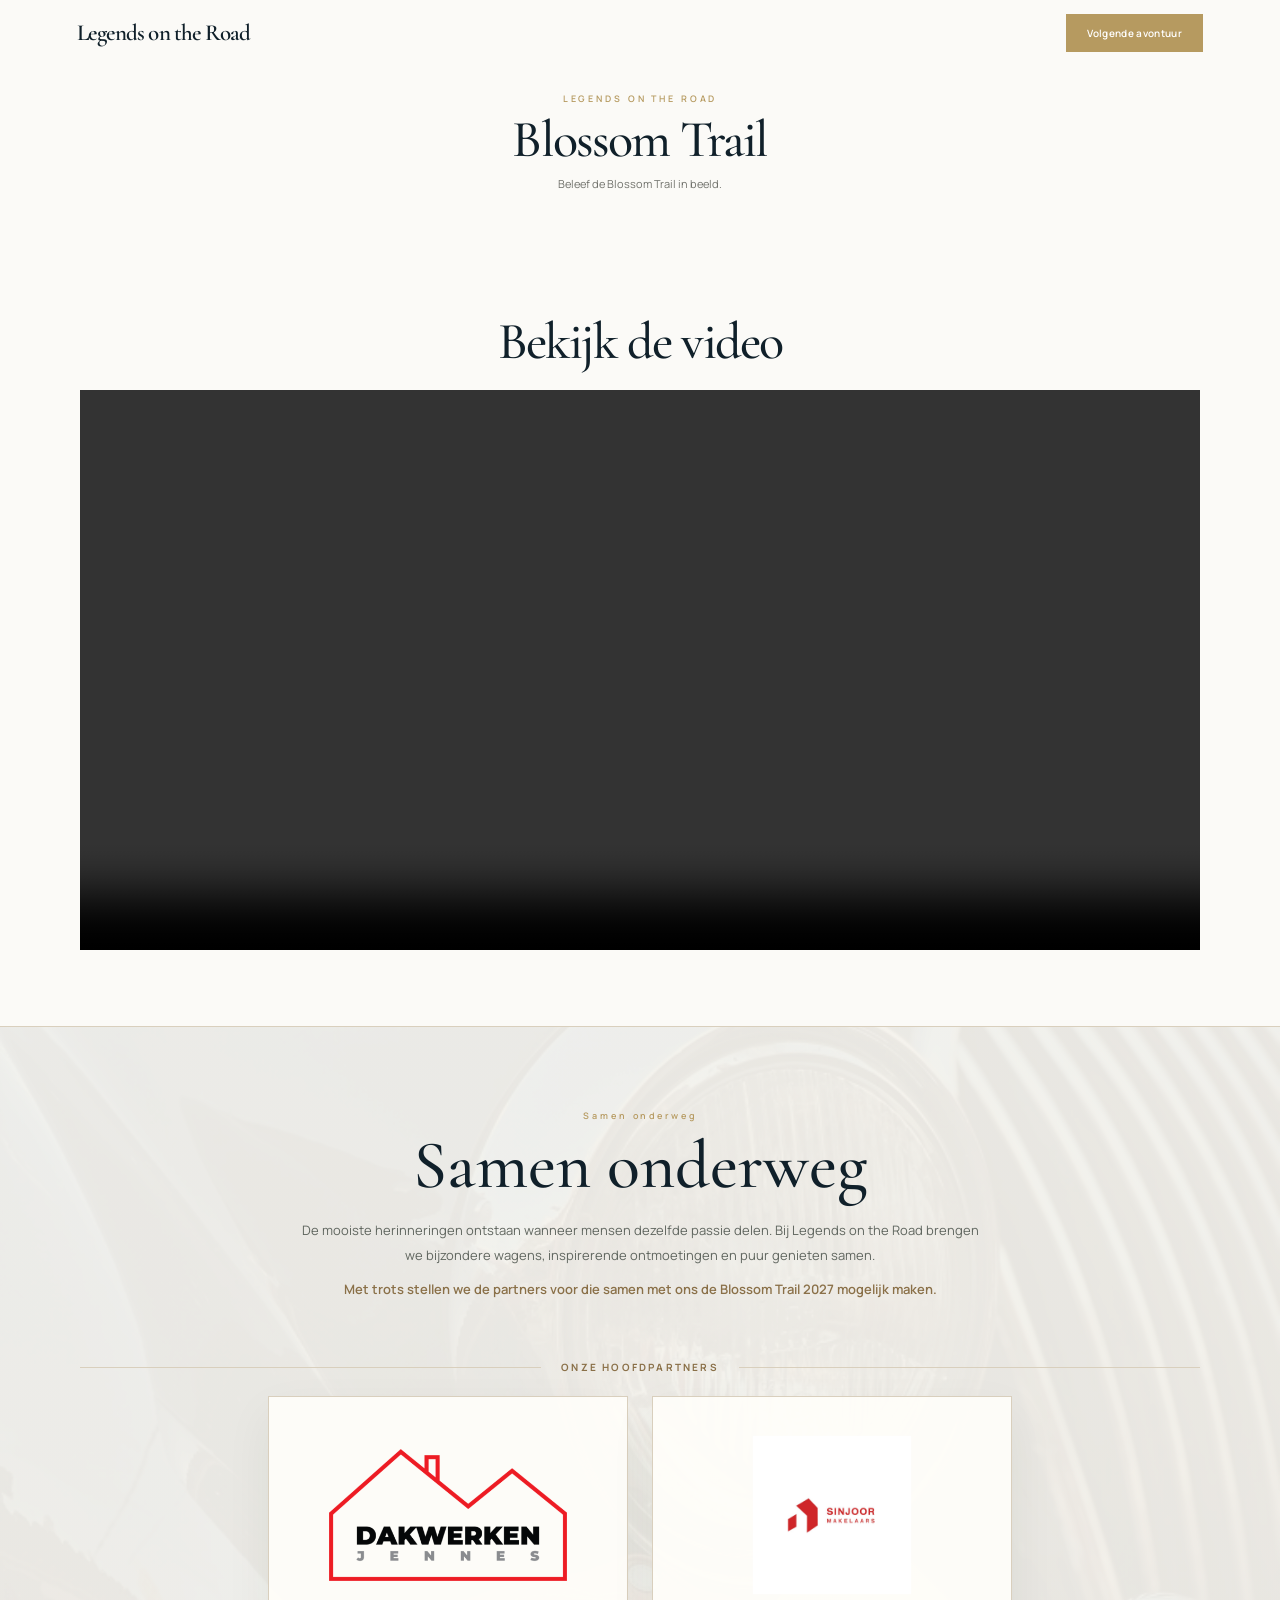
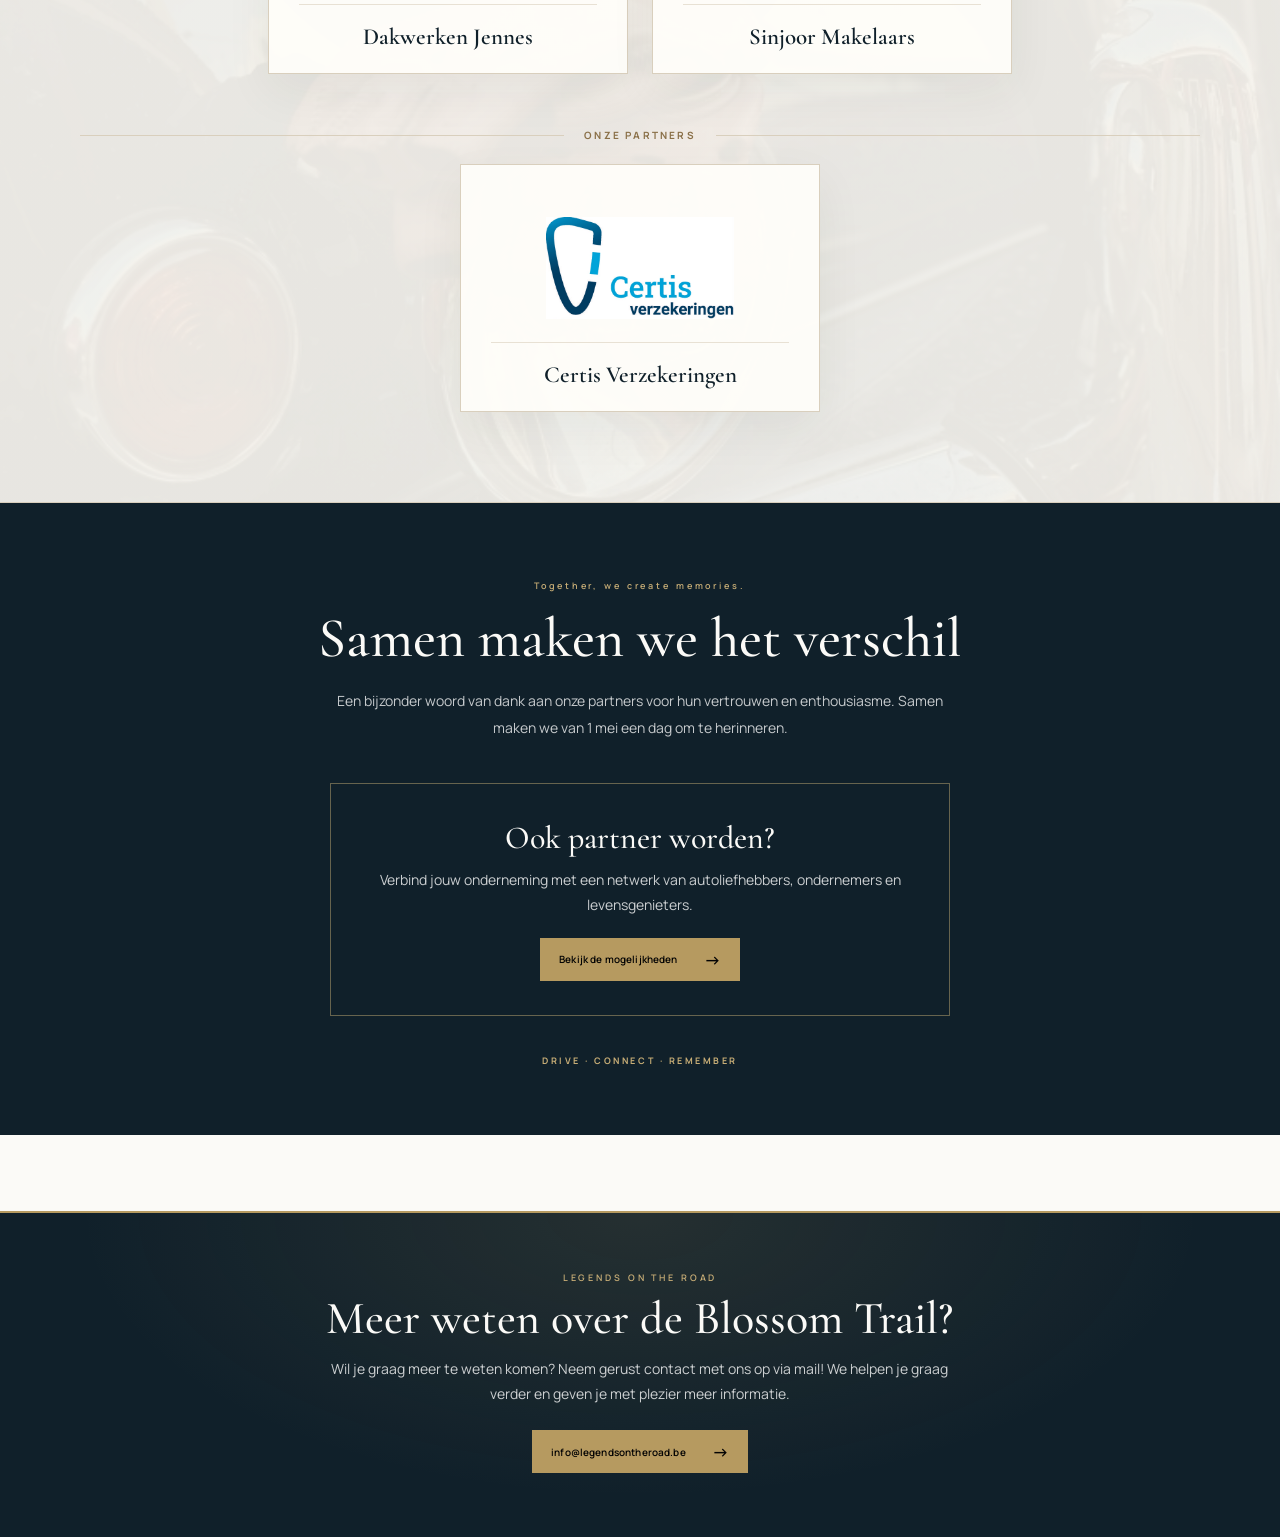
==== commit a377cab4: "Enlarge the Sinjoor partner logo Co-authored-by: Copilot <223556219+Copilot@users.noreply.github.com" ====
--- a/blossom-trail.html
+++ b/blossom-trail.html
@@ -55,7 +55,7 @@
 							</div>
 							<h4>Dakwerken Jennes</h4>
 						</article>
-						<article class="blossom-partner-card">
+						<article class="blossom-partner-card blossom-partner-card-sinjoor">
 							<div class="blossom-partner-logo">
 								<img src="images/partners/sinjoor-makelaars.jpeg" alt="Logo Sinjoor Makelaars" loading="lazy" decoding="async">
 							</div>
--- a/css/style.css
+++ b/css/style.css
@@ -1467,6 +1467,10 @@
 	object-fit: contain;
 }
 
+.blossom-partner-card-sinjoor .blossom-partner-logo img {
+	transform: scale(1.2);
+}
+
 .blossom-partner-card h4 {
 	margin: 18px 0 0;
 	font-family: var(--serif);
@@ -2473,9 +2477,380 @@
 	outline-offset: 2px;
 }
 
+.contact-form textarea {
+	width: 100%;
+	min-height: 170px;
+	padding: 12px;
+	border: 1px solid #c9c3b9;
+	border-radius: 0;
+	background: #fffefa;
+	color: var(--home-forest);
+	font: inherit;
+	font-size: 13px;
+	line-height: 1.7;
+	resize: vertical;
+}
+
+.contact-form textarea:focus-visible,
+.review-consent input:focus-visible,
+.review-stars input:focus-visible + span {
+	outline: 2px solid var(--home-gold);
+	outline-offset: 2px;
+}
+
 .contact-form-optional {
 	color: #77766f;
 	font-weight: 400;
+}
+
+.reviews-section {
+	padding-bottom: 60px;
+}
+
+.reviews-intro {
+	max-width: 600px;
+	margin: -6px 0 30px;
+	color: #626b63;
+	font-size: 13px;
+	line-height: 1.8;
+}
+
+.review-rating {
+	display: grid;
+	gap: 10px;
+	margin: 14px 0 0;
+	padding: 0;
+	border: 0;
+}
+
+.review-rating legend {
+	margin-bottom: 10px;
+	color: var(--home-forest);
+	font-size: 11px;
+	font-weight: 600;
+}
+
+.review-stars {
+	display: flex;
+	gap: 8px;
+}
+
+.review-stars label {
+	display: grid;
+	width: 48px;
+	height: 48px;
+	place-items: center;
+	margin: 0;
+	border: 1px solid #c9c3b9;
+	background: #fffefa;
+	color: var(--home-gold);
+	cursor: pointer;
+}
+
+.review-stars input {
+	position: absolute;
+	width: 1px;
+	height: 1px;
+	opacity: 0;
+}
+
+.review-stars label > span[aria-hidden="true"] {
+	font-size: 18px;
+	color: #c9c3b9;
+	line-height: 1;
+}
+
+.review-stars small {
+	color: #626b63;
+	font-size: 9px;
+	line-height: 1;
+}
+
+.review-stars input:checked + span[aria-hidden="true"] {
+	color: var(--home-gold);
+}
+
+.review-guidance {
+	margin: -2px 0 8px;
+	color: #626b63;
+	font-size: 11px;
+	line-height: 1.6;
+}
+
+.review-consent {
+	display: flex;
+	align-items: flex-start;
+	gap: 10px;
+	margin: 12px 0 18px !important;
+	font-weight: 400 !important;
+	line-height: 1.7;
+}
+
+.review-consent input {
+	flex: 0 0 auto;
+	width: 17px;
+	height: 17px;
+	min-height: 0;
+	margin: 1px 0 0;
+	accent-color: var(--home-forest);
+}
+
+.approved-reviews {
+	padding: 64px max(7vw, calc((100vw - 1060px) / 2));
+	background: var(--home-paper);
+}
+
+.approved-reviews > div {
+	max-width: 680px;
+	margin: 0 auto;
+}
+
+.approved-reviews h2 {
+	margin: 0 0 15px;
+	font-family: var(--serif);
+	font-size: clamp(32px, 4vw, 46px);
+	font-weight: 500;
+	line-height: 1.05;
+}
+
+.approved-reviews > div > p:last-child {
+	color: #626b63;
+	font-size: 12px;
+	line-height: 1.8;
+}
+
+.review-grid {
+	display: grid;
+	grid-template-columns: repeat(2, minmax(0, 1fr));
+	gap: 20px;
+	margin-top: 34px;
+}
+
+.review-card {
+	min-width: 0;
+	padding: 28px;
+	border: 1px solid rgba(183, 163, 123, 0.55);
+	background: #fffefa;
+}
+
+.review-card-stars {
+	display: flex;
+	gap: 4px;
+	margin-bottom: 18px;
+	color: #c9c3b9;
+	font-size: 18px;
+	line-height: 1;
+}
+
+.review-card-stars .is-filled {
+	color: var(--home-gold);
+}
+
+.review-card blockquote {
+	margin: 0;
+	color: #46534b;
+	font-family: var(--serif);
+	font-size: 19px;
+	line-height: 1.55;
+}
+
+.review-card-name {
+	margin: 20px 0 0;
+	color: var(--home-forest);
+	font-size: 10px;
+	font-weight: 700;
+	letter-spacing: 0.12em;
+	text-transform: uppercase;
+}
+
+.reviews-admin {
+	width: min(1060px, 86%);
+	min-height: calc(100vh - 180px);
+	margin: 0 auto;
+	padding: 76px 0 90px;
+}
+
+.reviews-admin h1 {
+	margin: 0 0 24px;
+	font-family: var(--serif);
+	font-size: clamp(42px, 6vw, 64px);
+	font-weight: 500;
+	line-height: 1;
+	letter-spacing: -0.04em;
+}
+
+.reviews-admin-intro,
+.reviews-admin-empty {
+	max-width: 680px;
+	color: #626b63;
+	line-height: 1.8;
+}
+
+.reviews-admin-form {
+	max-width: 680px;
+}
+
+.reviews-password-reset {
+	max-width: 680px;
+	margin-top: 28px;
+	padding-top: 18px;
+	border-top: 1px solid #d9d3c9;
+	color: var(--home-forest);
+	font-size: 11px;
+}
+
+.reviews-password-reset summary {
+	width: fit-content;
+	font-weight: 700;
+	cursor: pointer;
+}
+
+.reviews-password-reset .reviews-admin-intro {
+	margin: 16px 0;
+	font-size: 11px;
+}
+
+.reviews-admin-toolbar {
+	display: flex;
+	align-items: center;
+	justify-content: space-between;
+	gap: 20px;
+	margin: 28px 0 20px;
+	padding-bottom: 18px;
+	border-bottom: 1px solid #d9d3c9;
+}
+
+.reviews-admin-toolbar p {
+	margin: 0;
+	color: #626b63;
+	font-size: 12px;
+}
+
+.admin-link-button {
+	padding: 0;
+	border: 0;
+	background: transparent;
+	color: var(--home-forest);
+	font: inherit;
+	font-size: 11px;
+	font-weight: 700;
+	cursor: pointer;
+}
+
+.admin-link-button:hover,
+.admin-link-button:focus-visible {
+	color: #8a7048;
+}
+
+.review-admin-list {
+	display: grid;
+	gap: 16px;
+}
+
+.review-admin-card {
+	padding: 24px;
+	border: 1px solid #d9d3c9;
+	background: #fffefa;
+}
+
+.review-admin-card-heading {
+	display: flex;
+	align-items: flex-start;
+	justify-content: space-between;
+	gap: 20px;
+}
+
+.review-admin-card h2 {
+	margin: 7px 0 0;
+	font-family: var(--serif);
+	font-size: 24px;
+	font-weight: 600;
+}
+
+.review-admin-status {
+	display: inline-block;
+	padding: 5px 8px;
+	background: #ece7dc;
+	color: #626b63;
+	font-size: 8px;
+	font-weight: 700;
+	letter-spacing: 0.12em;
+	text-transform: uppercase;
+}
+
+.status-approved {
+	background: #dce9dd;
+	color: #31583b;
+}
+
+.status-rejected {
+	background: #eadada;
+	color: #7a4141;
+}
+
+.review-admin-stars {
+	display: flex;
+	gap: 3px;
+	color: #c9c3b9;
+}
+
+.review-admin-stars .is-filled {
+	color: var(--home-gold);
+}
+
+.review-admin-text {
+	margin: 18px 0 10px;
+	color: #46534b;
+	line-height: 1.75;
+}
+
+.review-admin-date {
+	margin: 0;
+	color: #77766f;
+	font-size: 9px;
+}
+
+.review-admin-actions {
+	display: flex;
+	flex-wrap: wrap;
+	gap: 8px;
+	margin-top: 18px;
+}
+
+.review-admin-actions form {
+	margin: 0;
+}
+
+.admin-action {
+	min-height: 38px;
+	padding: 8px 14px;
+	border: 1px solid #c9c3b9;
+	background: #fffefa;
+	color: var(--home-forest);
+	font: inherit;
+	font-size: 10px;
+	font-weight: 700;
+	cursor: pointer;
+}
+
+.admin-action.approve {
+	border-color: var(--home-forest);
+	background: var(--home-forest);
+	color: #fff;
+}
+
+.admin-action.reject {
+	color: #7a4141;
+}
+
+.admin-action.delete {
+	color: #8a7048;
+}
+
+.admin-action:focus-visible,
+.admin-link-button:focus-visible {
+	outline: 2px solid var(--home-gold);
+	outline-offset: 2px;
 }
 
 .contact-form-preview {
@@ -2695,6 +3070,43 @@
 	}
 
 	.home-footer span {
+		width: 100%;
+	}
+
+	.approved-reviews {
+		padding: 58px 7%;
+	}
+
+	.review-grid {
+		grid-template-columns: 1fr;
+	}
+
+	.review-card {
+		padding: 24px 20px;
+	}
+
+	.reviews-admin {
+		width: 86%;
+		padding: 58px 0 70px;
+	}
+
+	.reviews-admin-toolbar,
+	.review-admin-card-heading {
+		align-items: flex-start;
+		flex-direction: column;
+	}
+
+	.review-admin-card {
+		padding: 20px;
+	}
+
+	.review-admin-actions {
+		display: grid;
+		grid-template-columns: 1fr;
+	}
+
+	.review-admin-actions form,
+	.admin-action {
 		width: 100%;
 	}
 }
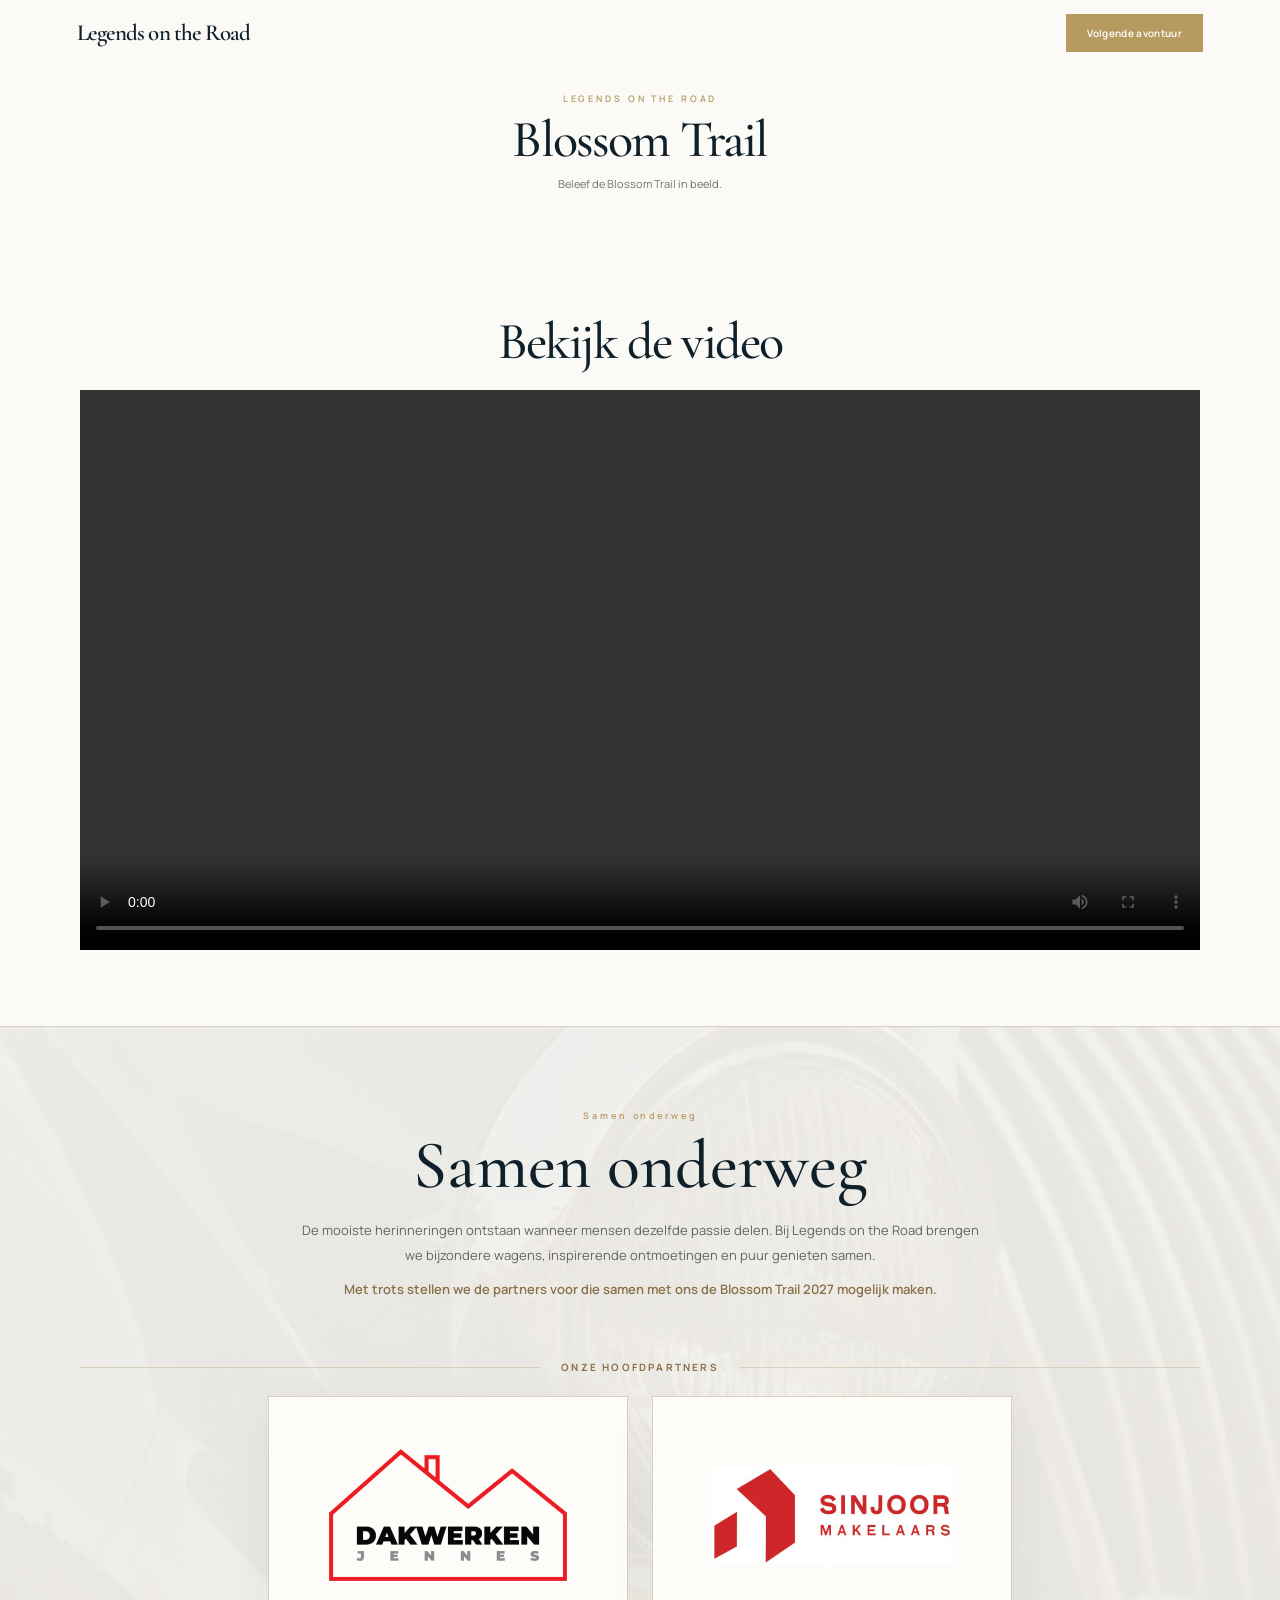
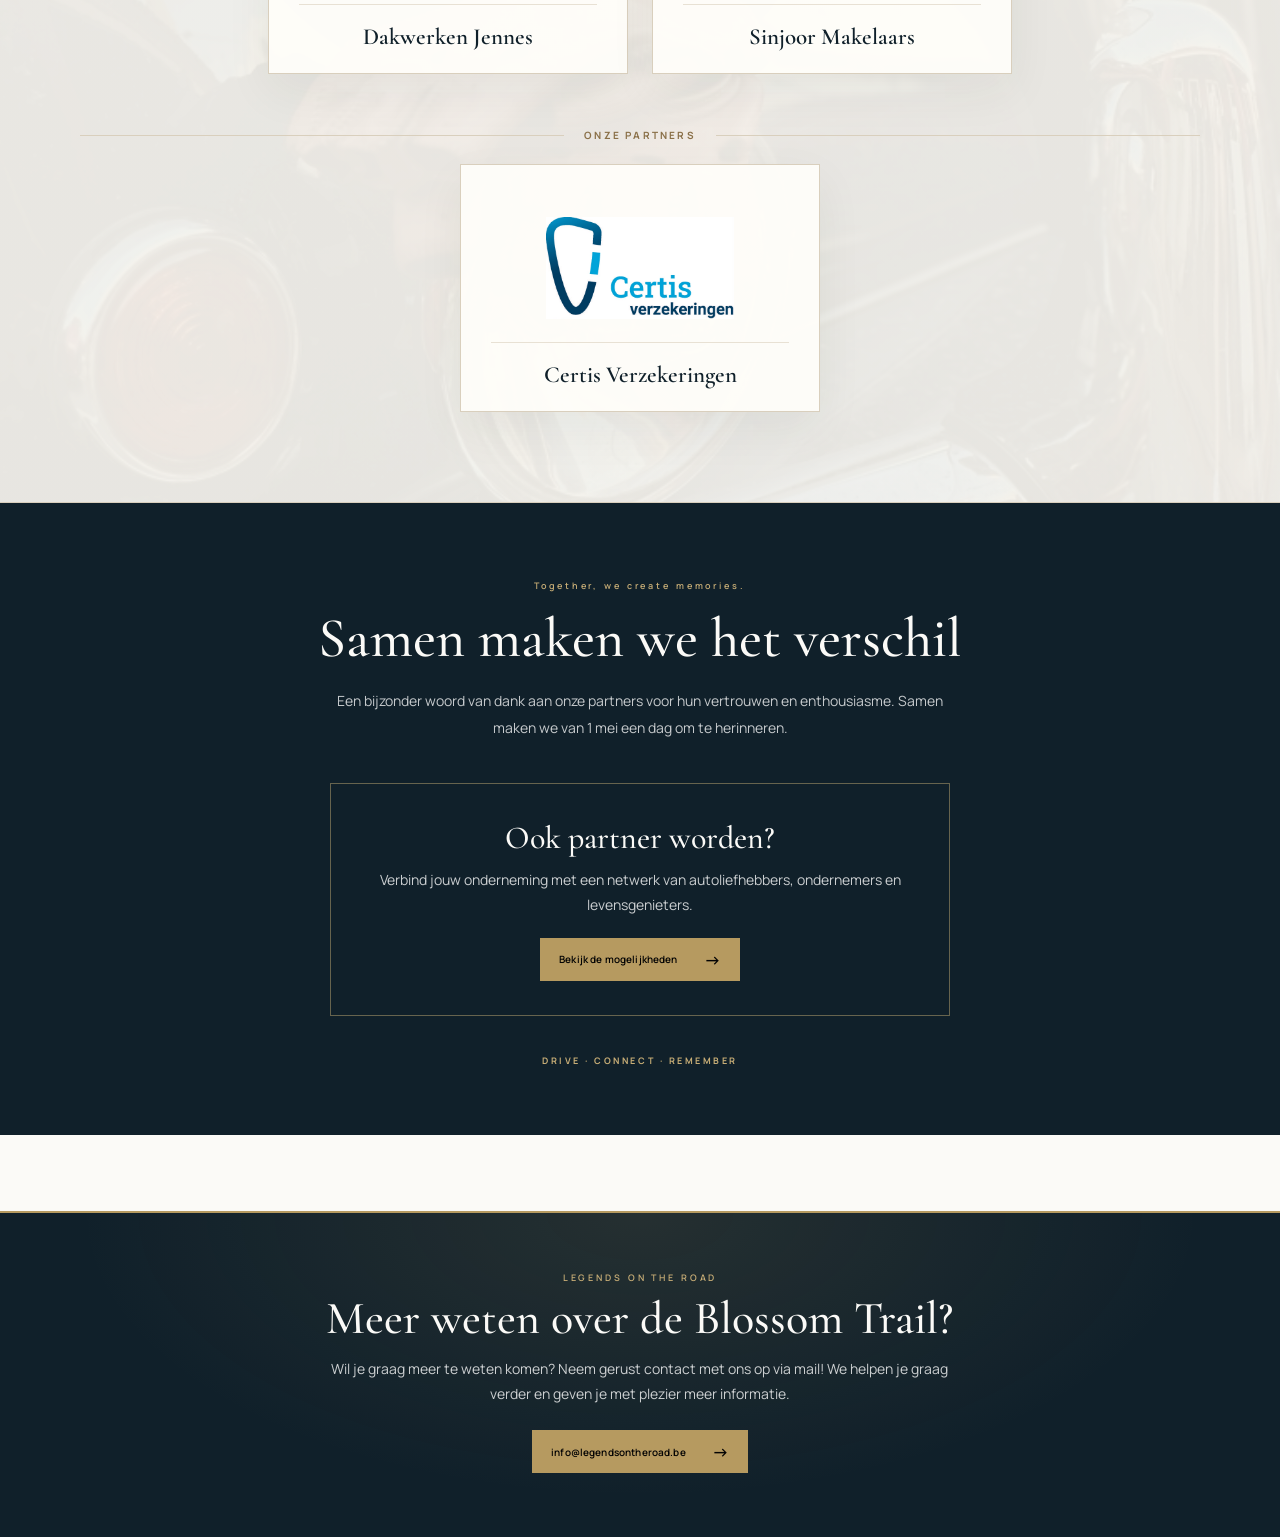
==== commit a6d43a3e: "Crop Sinjoor logo to match partner size Co-authored-by: Copilot <223556219+Copilot@users.noreply.git" ====
--- a/blossom-trail.html
+++ b/blossom-trail.html
@@ -57,7 +57,7 @@
 						</article>
 						<article class="blossom-partner-card blossom-partner-card-sinjoor">
 							<div class="blossom-partner-logo">
-								<img src="images/partners/sinjoor-makelaars.jpeg" alt="Logo Sinjoor Makelaars" loading="lazy" decoding="async">
+								<img src="images/partners/sinjoor-makelaars-blossom.png" alt="Logo Sinjoor Makelaars" loading="lazy" decoding="async">
 							</div>
 							<h4>Sinjoor Makelaars</h4>
 						</article>
--- a/css/style.css
+++ b/css/style.css
@@ -1468,7 +1468,8 @@
 }
 
 .blossom-partner-card-sinjoor .blossom-partner-logo img {
-	transform: scale(1.2);
+	width: 97%;
+	margin-inline: auto;
 }
 
 .blossom-partner-card h4 {
@@ -1877,6 +1878,11 @@
 
 	.blossom-partner-logo img {
 		height: 110px;
+	}
+
+	.blossom-partner-card-sinjoor .blossom-partner-logo img {
+		width: 203px;
+		max-width: 97%;
 	}
 
 	.blossom-partner-thanks {
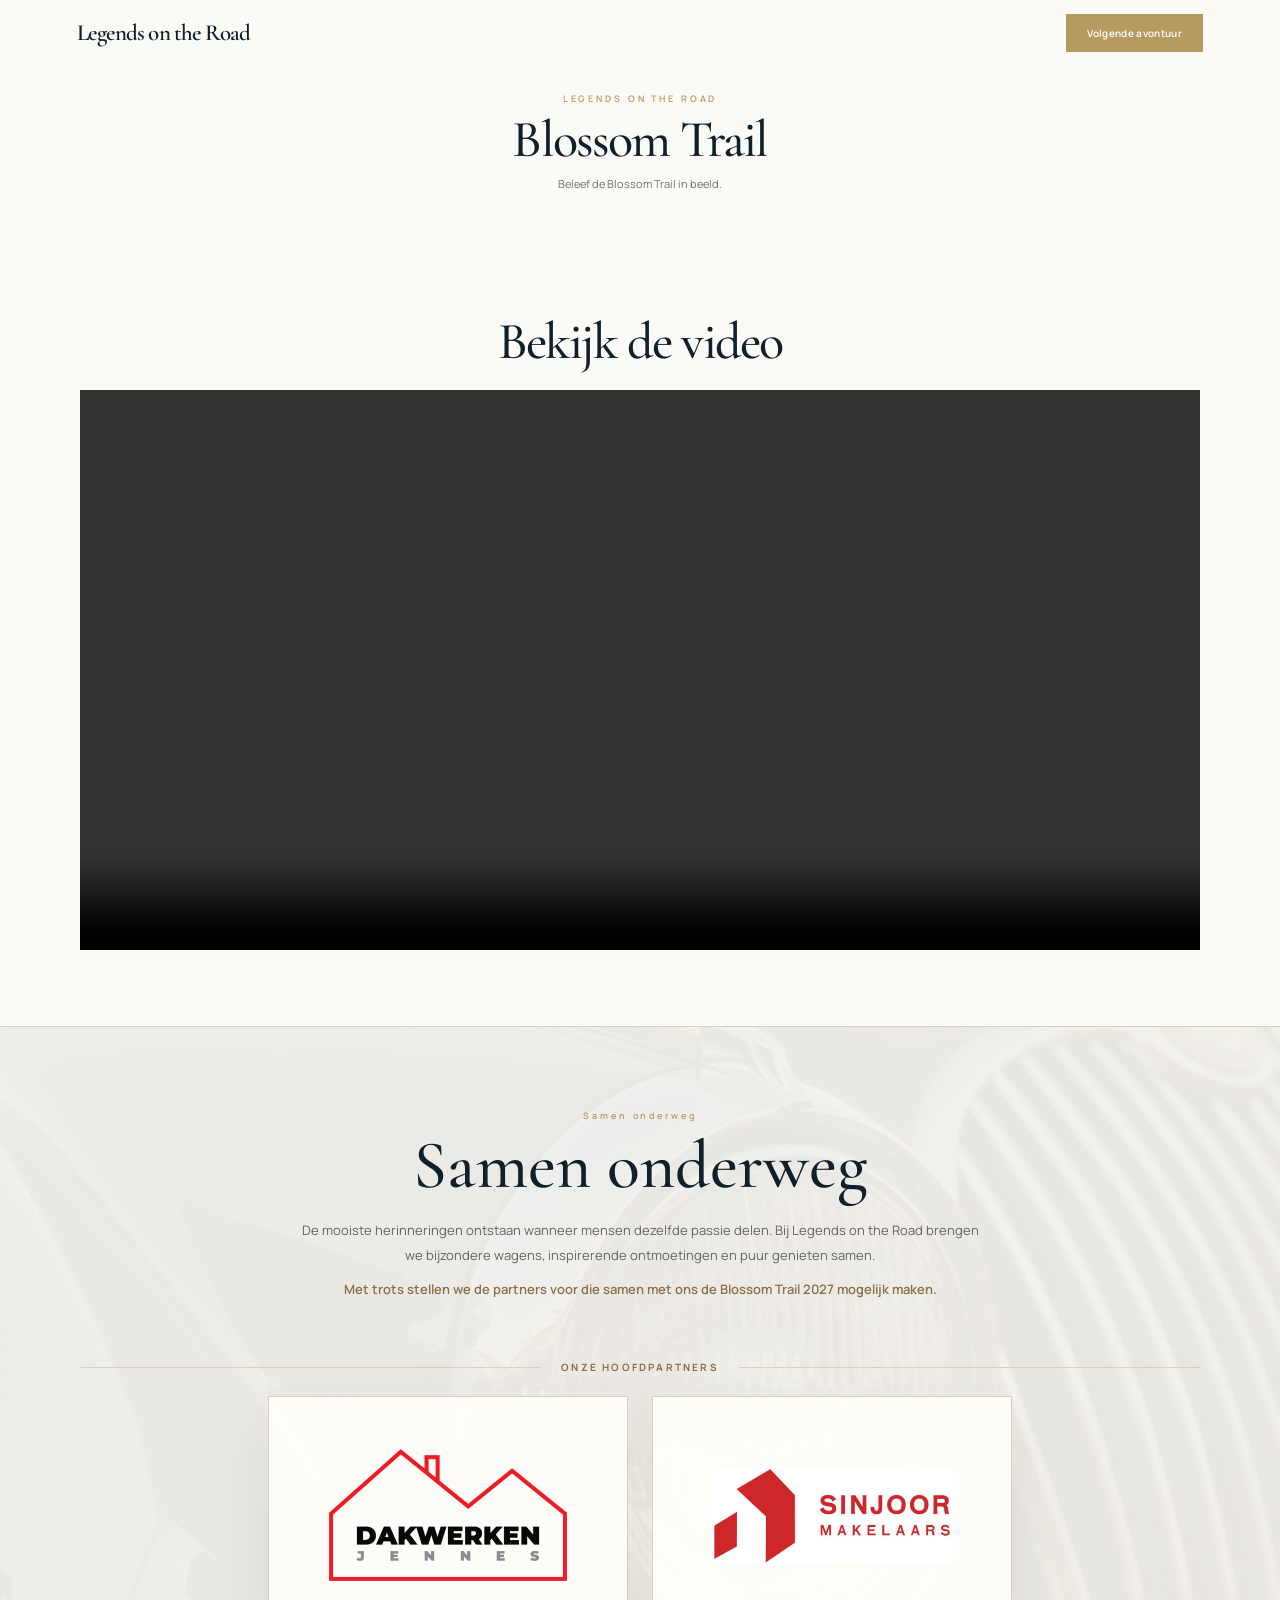
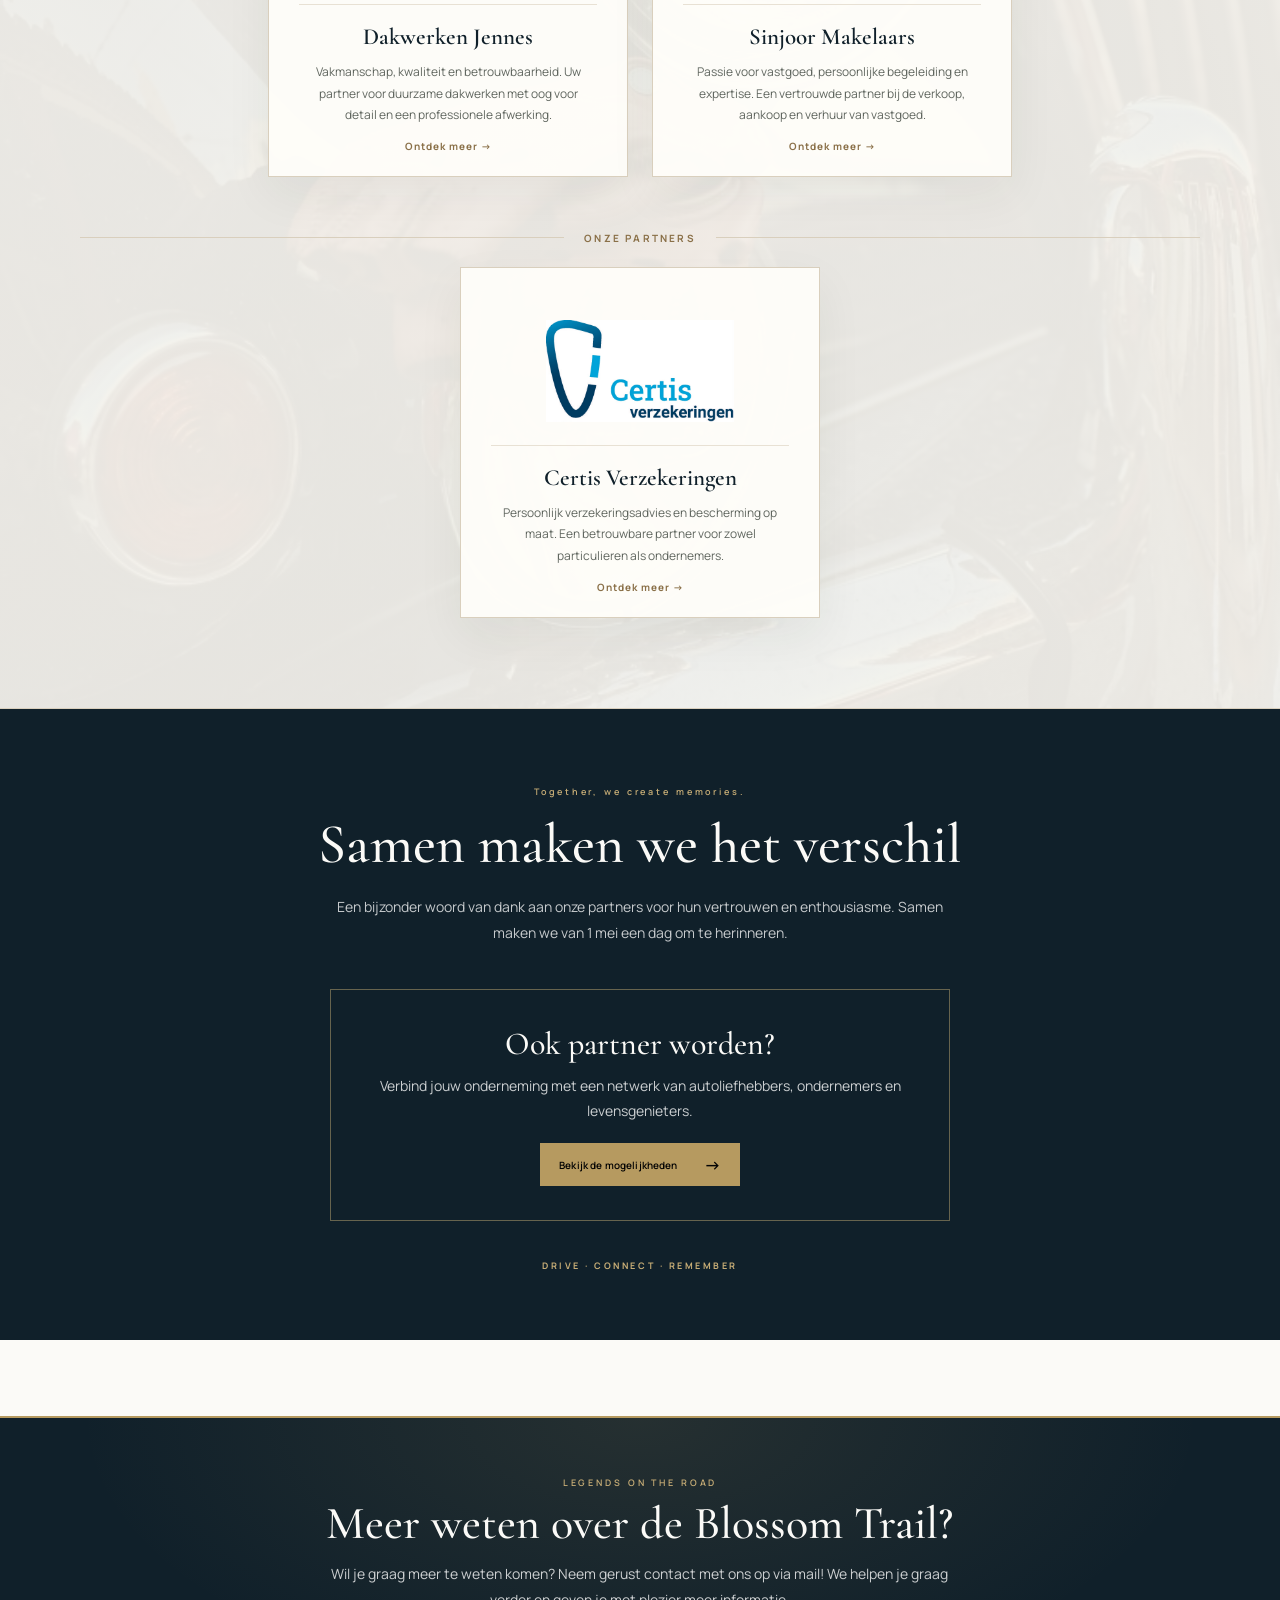
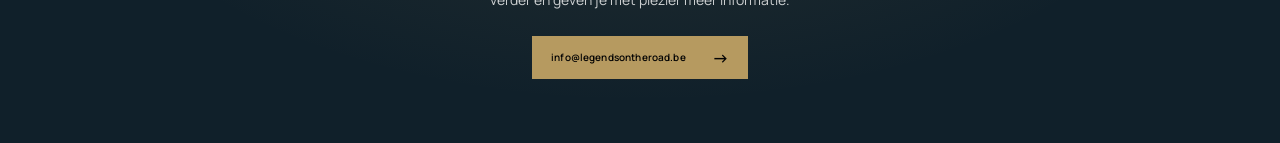
==== commit 63b8ab81: "Enhance Blossom Trail partner cards Co-authored-by: Copilot <223556219+Copilot@users.noreply.github." ====
--- a/blossom-trail.html
+++ b/blossom-trail.html
@@ -51,15 +51,23 @@
 					<div class="blossom-partner-grid blossom-partner-grid-featured">
 						<article class="blossom-partner-card">
 							<div class="blossom-partner-logo">
-								<img src="images/partners/dakwerken-jennes-logo.png" alt="Logo Dakwerken Jennes" loading="lazy" decoding="async">
+								<a class="blossom-partner-logo-link" href="https://dakwerkenjennes.be/" target="_blank" rel="noopener noreferrer" aria-label="Bezoek de officiële website van Dakwerken Jennes (opent in een nieuw tabblad)">
+									<img src="images/partners/dakwerken-jennes-logo.png" alt="Logo Dakwerken Jennes" loading="lazy" decoding="async">
+								</a>
 							</div>
 							<h4>Dakwerken Jennes</h4>
+							<p class="blossom-partner-description">Vakmanschap, kwaliteit en betrouwbaarheid. Uw partner voor duurzame dakwerken met oog voor detail en een professionele afwerking.</p>
+							<a class="blossom-partner-more" href="https://dakwerkenjennes.be/" target="_blank" rel="noopener noreferrer" aria-label="Ontdek meer over Dakwerken Jennes (opent in een nieuw tabblad)">Ontdek meer →</a>
 						</article>
 						<article class="blossom-partner-card blossom-partner-card-sinjoor">
 							<div class="blossom-partner-logo">
-								<img src="images/partners/sinjoor-makelaars-blossom.png" alt="Logo Sinjoor Makelaars" loading="lazy" decoding="async">
+								<a class="blossom-partner-logo-link" href="https://www.sinjoor.be/" target="_blank" rel="noopener noreferrer" aria-label="Bezoek de officiële website van Sinjoor Makelaars (opent in een nieuw tabblad)">
+									<img src="images/partners/sinjoor-makelaars-blossom.png" alt="Logo Sinjoor Makelaars" loading="lazy" decoding="async">
+								</a>
 							</div>
 							<h4>Sinjoor Makelaars</h4>
+							<p class="blossom-partner-description">Passie voor vastgoed, persoonlijke begeleiding en expertise. Een vertrouwde partner bij de verkoop, aankoop en verhuur van vastgoed.</p>
+							<a class="blossom-partner-more" href="https://www.sinjoor.be/" target="_blank" rel="noopener noreferrer" aria-label="Ontdek meer over Sinjoor Makelaars (opent in een nieuw tabblad)">Ontdek meer →</a>
 						</article>
 					</div>
 				</div>
@@ -69,9 +77,13 @@
 					<div class="blossom-partner-grid blossom-partner-grid-community">
 						<article class="blossom-partner-card">
 							<div class="blossom-partner-logo">
-								<img src="images/partners/certis-verzekeringen.jpeg" alt="Logo Certis Verzekeringen" loading="lazy" decoding="async">
+								<a class="blossom-partner-logo-link" href="https://www.certisgroep.be/" target="_blank" rel="noopener noreferrer" aria-label="Bezoek de officiële website van Certis Verzekeringen (opent in een nieuw tabblad)">
+									<img src="images/partners/certis-verzekeringen.jpeg" alt="Logo Certis Verzekeringen" loading="lazy" decoding="async">
+								</a>
 							</div>
 							<h4>Certis Verzekeringen</h4>
+							<p class="blossom-partner-description">Persoonlijk verzekeringsadvies en bescherming op maat. Een betrouwbare partner voor zowel particulieren als ondernemers.</p>
+							<a class="blossom-partner-more" href="https://www.certisgroep.be/" target="_blank" rel="noopener noreferrer" aria-label="Ontdek meer over Certis Verzekeringen (opent in een nieuw tabblad)">Ontdek meer →</a>
 						</article>
 					</div>
 				</div>
--- a/css/style.css
+++ b/css/style.css
@@ -1467,6 +1467,12 @@
 	object-fit: contain;
 }
 
+.blossom-partner-logo-link {
+	display: block;
+	width: 100%;
+	height: 100%;
+}
+
 .blossom-partner-card-sinjoor .blossom-partner-logo img {
 	width: 97%;
 	margin-inline: auto;
@@ -1477,6 +1483,31 @@
 	font-family: var(--serif);
 	font-size: 23px;
 	font-weight: 600;
+}
+
+.blossom-partner-description {
+	max-width: 290px;
+	margin: 10px auto 0;
+	color: #60665f;
+	font-size: 12px;
+	line-height: 1.8;
+}
+
+.blossom-partner-more {
+	display: inline-block;
+	margin-top: 13px;
+	color: #8a7048;
+	font-size: 10px;
+	font-weight: 700;
+	letter-spacing: 0.1em;
+	text-decoration: none;
+	transition: color 0.2s ease;
+}
+
+.blossom-partner-more:hover {
+	color: #5e4d32;
+	text-decoration: underline;
+	text-underline-offset: 3px;
 }
 
 .blossom-partner-group-community {
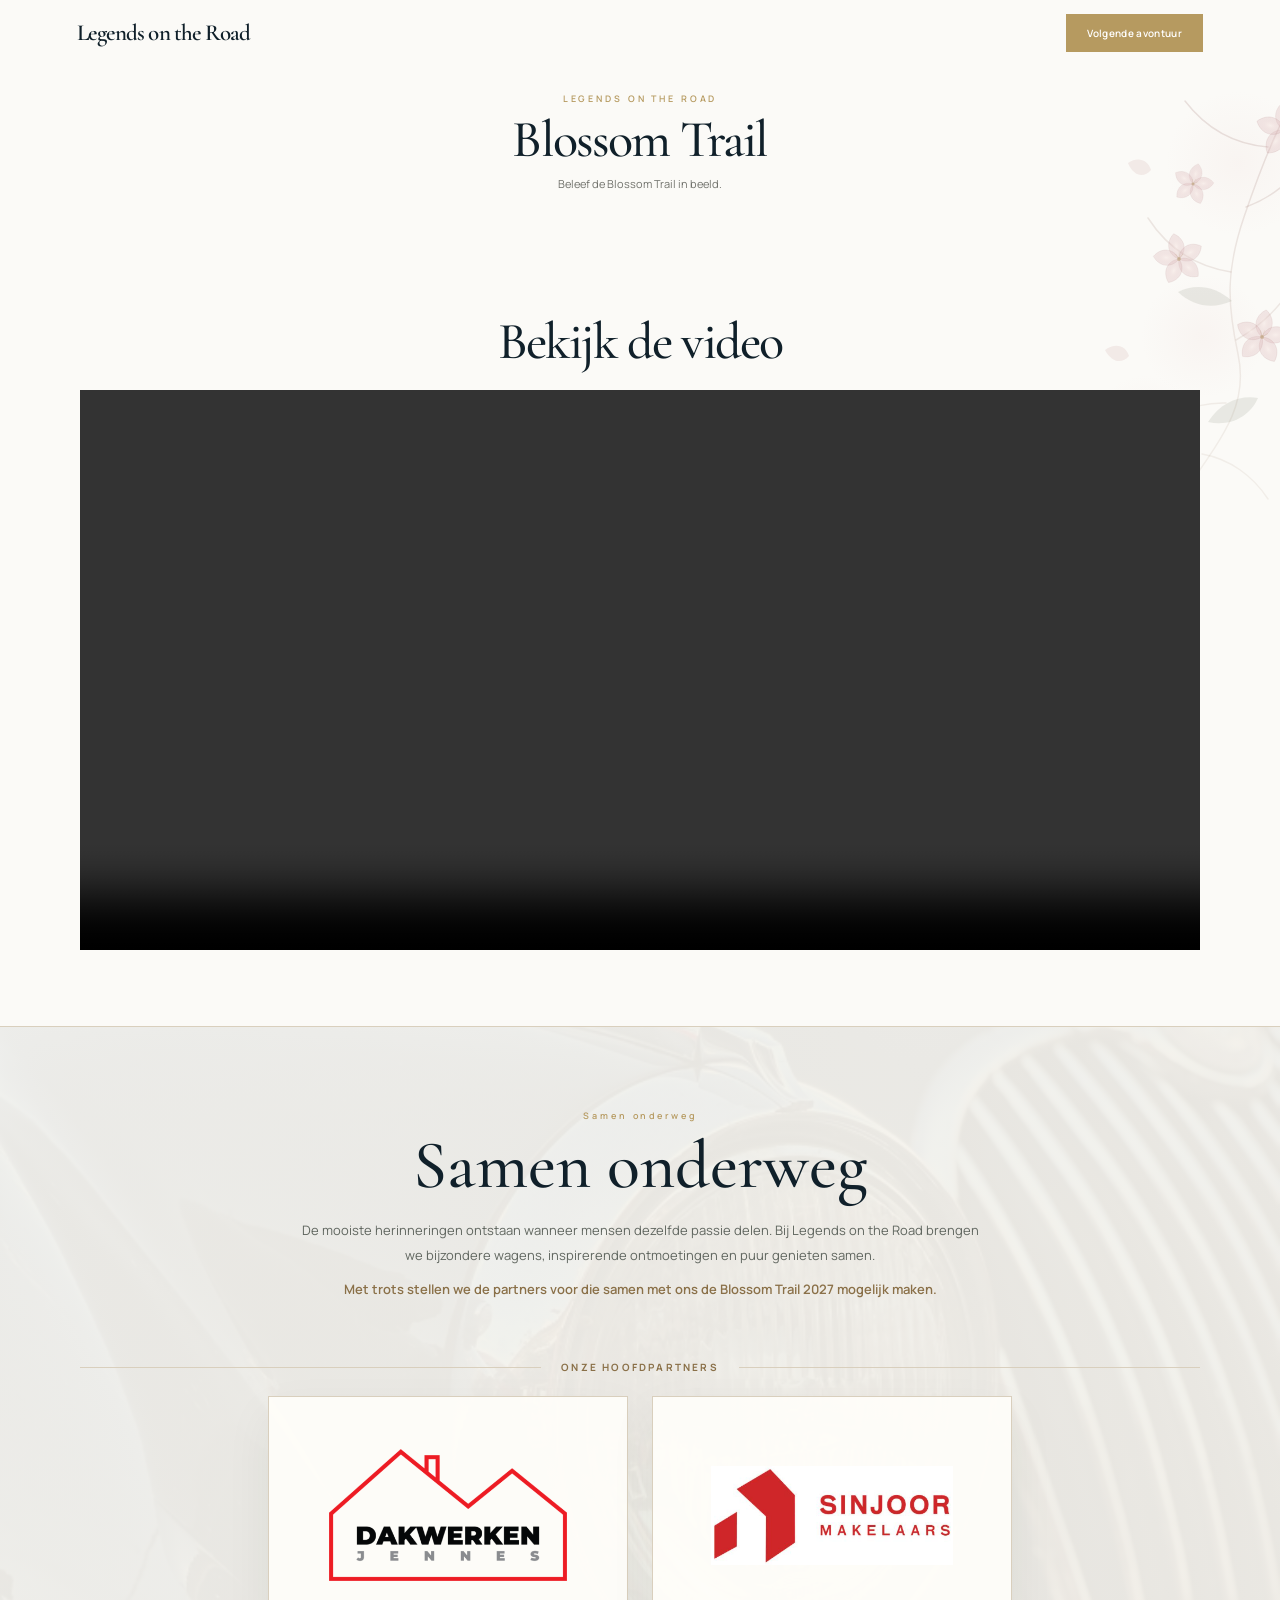
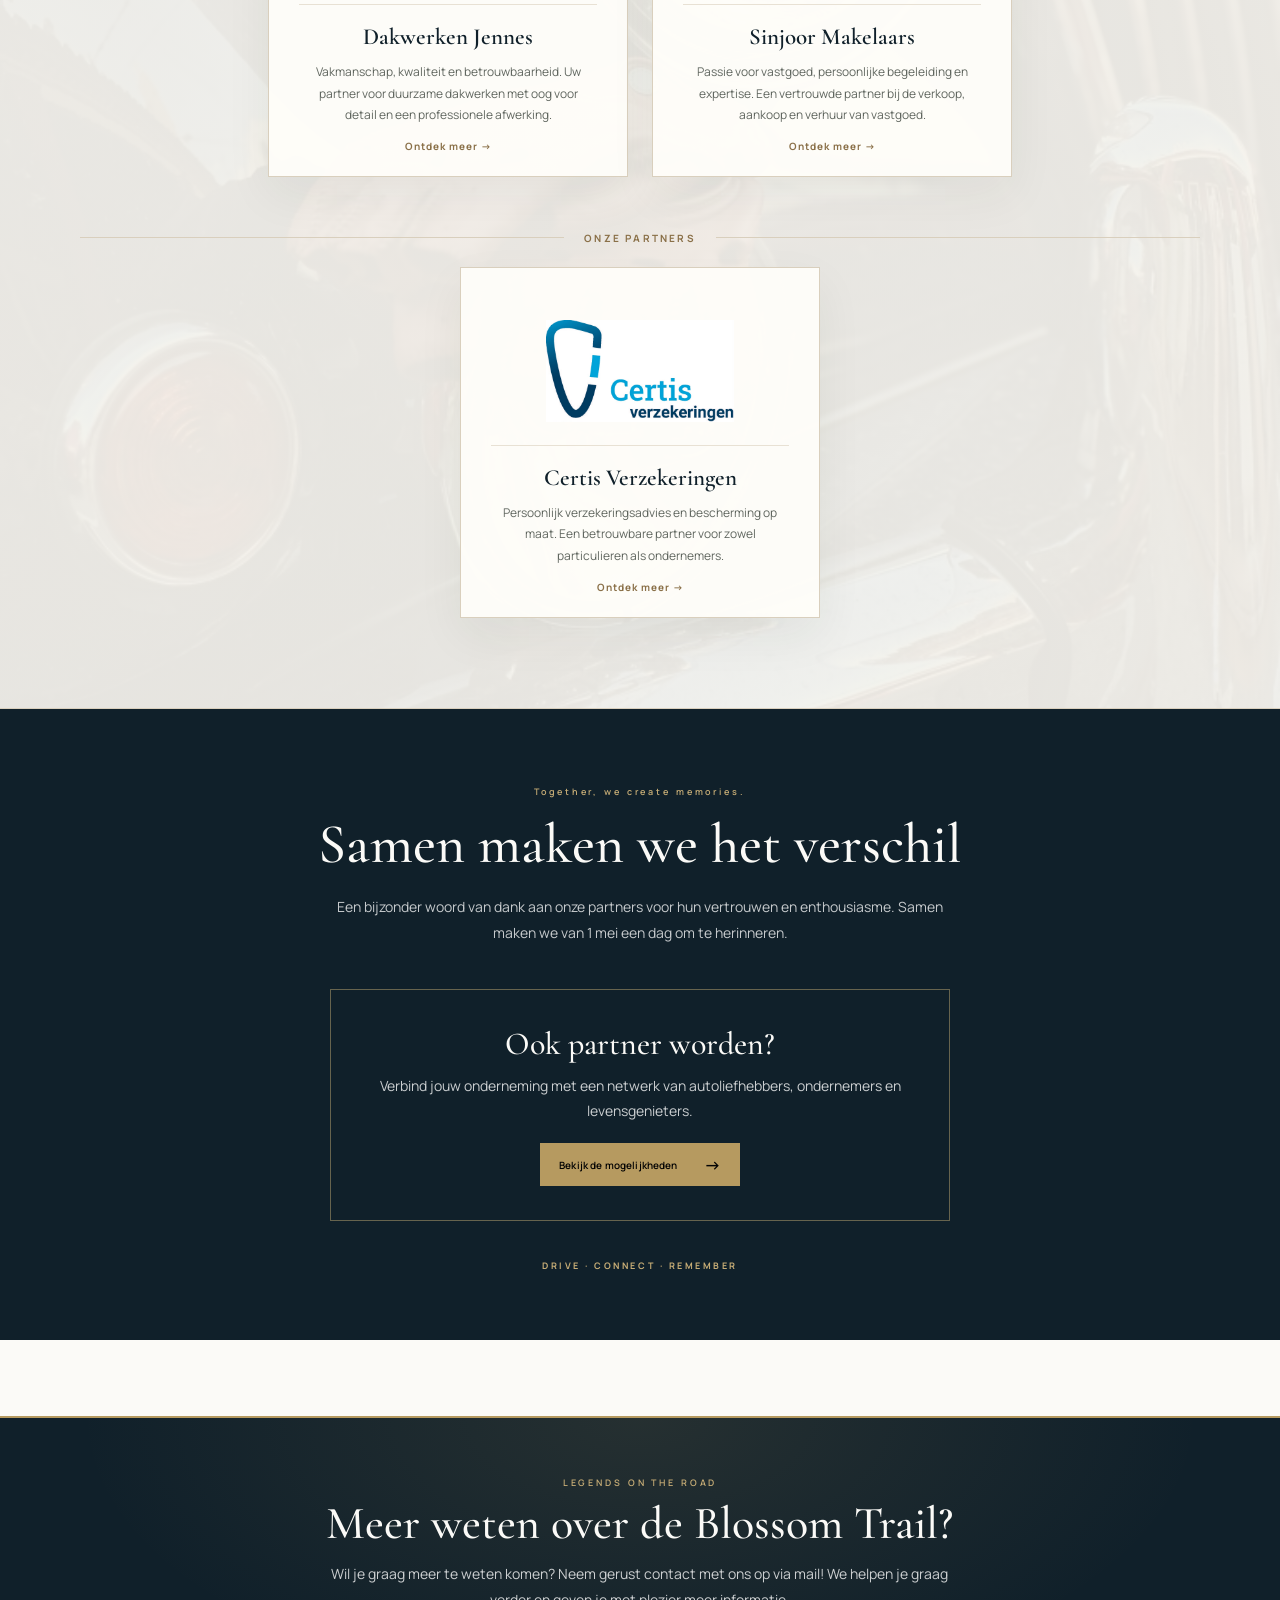
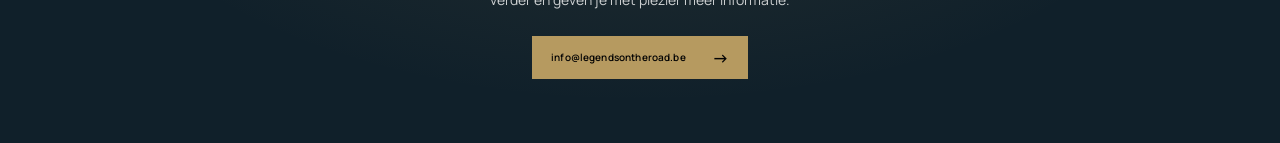
==== commit 6a75aa31: "Add subtle Blossom Trail backgrounds Co-authored-by: Copilot <223556219+Copilot@users.noreply.github" ====
--- a/blossom-trail.html
+++ b/blossom-trail.html
@@ -7,10 +7,10 @@
 	<link rel="preconnect" href="https://fonts.googleapis.com">
 	<link rel="preconnect" href="https://fonts.gstatic.com" crossorigin>
 	<link href="https://fonts.googleapis.com/css2?family=Cormorant+Garamond:wght@400;500;600;700&family=Manrope:wght@400;500;600;700&display=swap" rel="stylesheet">
-	<link rel="stylesheet" href="css/style.css?v=3">
+	<link rel="stylesheet" href="css/style.css?v=4">
 	<title>Blossom Trail | Legends on the Road</title>
 </head>
-<body class="tour-page">
+<body class="tour-page blossom-page">
 	<header>
 		<nav class="site-navigation" aria-label="Hoofdnavigatie">
 			<a class="brand-wordmark" href="index.html">Legends on the Road</a>
--- a/css/style.css
+++ b/css/style.css
@@ -1246,7 +1246,14 @@
 }
 
 .tour-page {
-	background: var(--paper-light);
+	background-color: var(--paper-light);
+}
+
+.blossom-page {
+	background-image: url("../images/blossom-watermark.svg");
+	background-position: right 72px;
+	background-repeat: no-repeat;
+	background-size: min(96vw, 1000px) auto;
 }
 
 .tour-page .site-navigation {
@@ -2259,6 +2266,10 @@
 	gap: clamp(44px, 8vw, 100px);
 	padding-top: 30px;
 	padding-bottom: 100px;
+	background-image: url("../images/blossom-watermark.svg");
+	background-position: right 52%;
+	background-repeat: no-repeat;
+	background-size: min(76vw, 880px) auto;
 }
 
 .home-event-image {
@@ -2541,27 +2552,70 @@
 }
 
 .reviews-section {
+	width: min(760px, 88%);
 	padding-bottom: 60px;
+	text-align: center;
+}
+
+.reviews-page {
+	--home-forest: #1d1b18;
+	--home-cream: #f7f4ed;
+	--home-paper: #eee8dc;
+	--home-gold: #b79a62;
+}
+
+.reviews-section h1 {
+	margin-bottom: 16px;
+	font-size: clamp(42px, 6vw, 62px);
 }
 
 .reviews-intro {
-	max-width: 600px;
-	margin: -6px 0 30px;
-	color: #626b63;
-	font-size: 13px;
+	max-width: 560px;
+	margin: 0 auto 32px;
+	color: #5d574d;
+	font-size: 14px;
 	line-height: 1.8;
+}
+
+.reviews-section .contact-form-status {
+	max-width: 580px;
+	margin: 0 auto 22px;
+	text-align: left;
+}
+
+.review-form {
+	max-width: 580px;
+	margin: 0 auto;
+	padding: 30px 36px 34px;
+	border: 1px solid rgba(183, 154, 98, 0.58);
+	background: rgba(255, 254, 250, 0.88);
+	box-shadow: 0 16px 42px rgba(29, 27, 24, 0.06);
+	text-align: left;
+}
+
+.review-form > label:not(.review-consent) {
+	margin-top: 7px;
+	color: var(--home-forest);
+	font-size: 11px;
+	letter-spacing: 0.025em;
+}
+
+.review-form > input,
+.review-form > textarea {
+	border-color: #d3c8b3;
+	background: #fffefa;
 }
 
 .review-rating {
 	display: grid;
-	gap: 10px;
-	margin: 14px 0 0;
+	gap: 8px;
+	margin: 12px 0 4px;
 	padding: 0;
 	border: 0;
 }
 
 .review-rating legend {
-	margin-bottom: 10px;
+	margin-bottom: 2px;
 	color: var(--home-forest);
 	font-size: 11px;
 	font-weight: 600;
@@ -2569,18 +2623,18 @@
 
 .review-stars {
 	display: flex;
-	gap: 8px;
+	gap: 3px;
 }
 
 .review-stars label {
-	display: grid;
-	width: 48px;
-	height: 48px;
-	place-items: center;
+	display: inline-flex;
+	width: 40px;
+	height: 42px;
+	align-items: center;
+	justify-content: center;
 	margin: 0;
-	border: 1px solid #c9c3b9;
-	background: #fffefa;
-	color: var(--home-gold);
+	border: 0;
+	background: transparent;
 	cursor: pointer;
 }
 
@@ -2588,28 +2642,32 @@
 	position: absolute;
 	width: 1px;
 	height: 1px;
+	min-height: 0;
+	margin: 0;
+	padding: 0;
+	border: 0;
 	opacity: 0;
 }
 
 .review-stars label > span[aria-hidden="true"] {
-	font-size: 18px;
-	color: #c9c3b9;
+	color: #d4c29f;
+	font-size: 32px;
 	line-height: 1;
-}
-
-.review-stars small {
-	color: #626b63;
-	font-size: 9px;
-	line-height: 1;
+	transition: color 160ms ease, transform 160ms ease;
+}
+
+.review-stars label:hover > span[aria-hidden="true"] {
+	color: var(--home-gold);
 }
 
 .review-stars input:checked + span[aria-hidden="true"] {
 	color: var(--home-gold);
+	transform: scale(1.12);
 }
 
 .review-guidance {
-	margin: -2px 0 8px;
-	color: #626b63;
+	margin: -2px 0 5px;
+	color: #6b6458;
 	font-size: 11px;
 	line-height: 1.6;
 }
@@ -2618,39 +2676,63 @@
 	display: flex;
 	align-items: flex-start;
 	gap: 10px;
-	margin: 12px 0 18px !important;
+	margin: 10px 0 16px !important;
 	font-weight: 400 !important;
 	line-height: 1.7;
 }
 
 .review-consent input {
 	flex: 0 0 auto;
-	width: 17px;
-	height: 17px;
-	min-height: 0;
-	margin: 1px 0 0;
-	accent-color: var(--home-forest);
+	width: 16px;
+	height: 16px;
+	min-height: 16px;
+	margin: 2px 0 0;
+	padding: 0;
+	border: 0;
+	accent-color: var(--home-gold);
+}
+
+.review-form .home-button {
+	min-height: 48px;
+	justify-content: center;
+	gap: 12px;
+	margin-top: 2px;
+	padding: 0 22px;
+	background: #c4a66f;
+	color: #1d1b18;
+	font-size: 11px;
+	letter-spacing: 0.025em;
+}
+
+.review-form .home-button:hover,
+.review-form .home-button:focus-visible {
+	background: #d4bb8e;
 }
 
 .approved-reviews {
-	padding: 64px max(7vw, calc((100vw - 1060px) / 2));
+	padding: 72px max(7vw, calc((100vw - 1060px) / 2));
 	background: var(--home-paper);
+	text-align: center;
 }
 
 .approved-reviews > div {
-	max-width: 680px;
+	max-width: 1060px;
 	margin: 0 auto;
 }
 
+.approved-reviews .home-eyebrow {
+	margin-bottom: 13px;
+}
+
 .approved-reviews h2 {
-	margin: 0 0 15px;
+	margin: 0 auto 15px;
 	font-family: var(--serif);
 	font-size: clamp(32px, 4vw, 46px);
 	font-weight: 500;
 	line-height: 1.05;
 }
 
-.approved-reviews > div > p:last-child {
+.approved-reviews > div > p:not(.home-eyebrow) {
 	color: #626b63;
 	font-size: 12px;
 	line-height: 1.8;
@@ -2658,16 +2740,24 @@
 
 .review-grid {
 	display: grid;
-	grid-template-columns: repeat(2, minmax(0, 1fr));
+	grid-template-columns: minmax(0, 1fr);
+	grid-auto-flow: row;
+	align-items: stretch;
+	width: min(760px, 100%);
 	gap: 20px;
-	margin-top: 34px;
+	margin: 34px auto 0;
 }
 
 .review-card {
+	display: flex;
+	flex-direction: column;
 	min-width: 0;
-	padding: 28px;
-	border: 1px solid rgba(183, 163, 123, 0.55);
+	min-height: 260px;
+	padding: 30px;
+	border: 1px solid rgba(183, 154, 98, 0.45);
 	background: #fffefa;
+	box-shadow: 0 12px 32px rgba(29, 27, 24, 0.05);
+	overflow-wrap: anywhere;
 }
 
 .review-card-stars {
@@ -2684,20 +2774,24 @@
 }
 
 .review-card blockquote {
+	flex: 1;
 	margin: 0;
-	color: #46534b;
-	font-family: var(--serif);
-	font-size: 19px;
+	color: #35312b;
+	font-family: var(--serif);
+	font-size: 21px;
 	line-height: 1.55;
+	overflow-wrap: anywhere;
 }
 
 .review-card-name {
-	margin: 20px 0 0;
+	margin: auto 0 0;
+	padding-top: 20px;
 	color: var(--home-forest);
 	font-size: 10px;
 	font-weight: 700;
 	letter-spacing: 0.12em;
 	text-transform: uppercase;
+	overflow-wrap: anywhere;
 }
 
 .reviews-admin {
@@ -3059,6 +3153,11 @@
 
 	.home-event {
 		gap: 32px;
+		background-size: min(112vw, 460px) auto;
+	}
+
+	.blossom-page {
+		background-size: 700px auto;
 	}
 
 	.home-event-image {
@@ -3112,10 +3211,6 @@
 
 	.approved-reviews {
 		padding: 58px 7%;
-	}
-
-	.review-grid {
-		grid-template-columns: 1fr;
 	}
 
 	.review-card {
